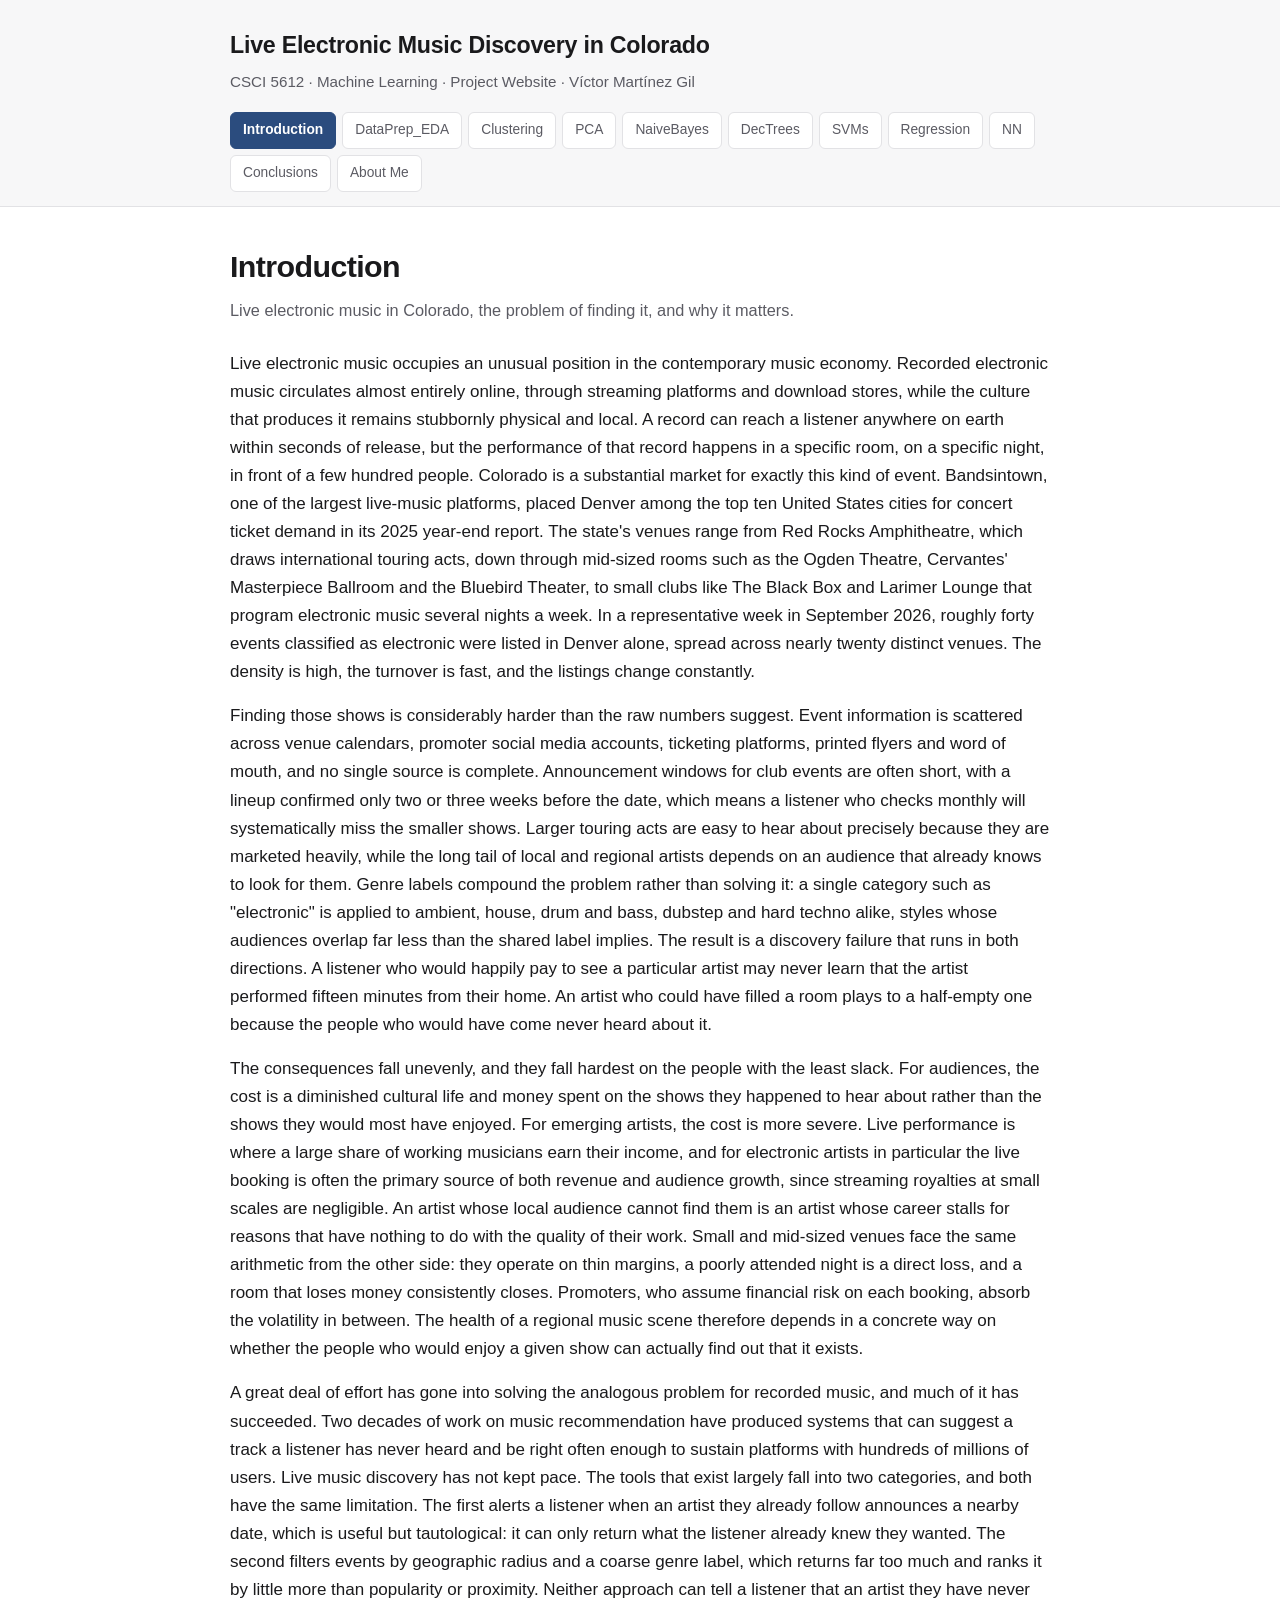
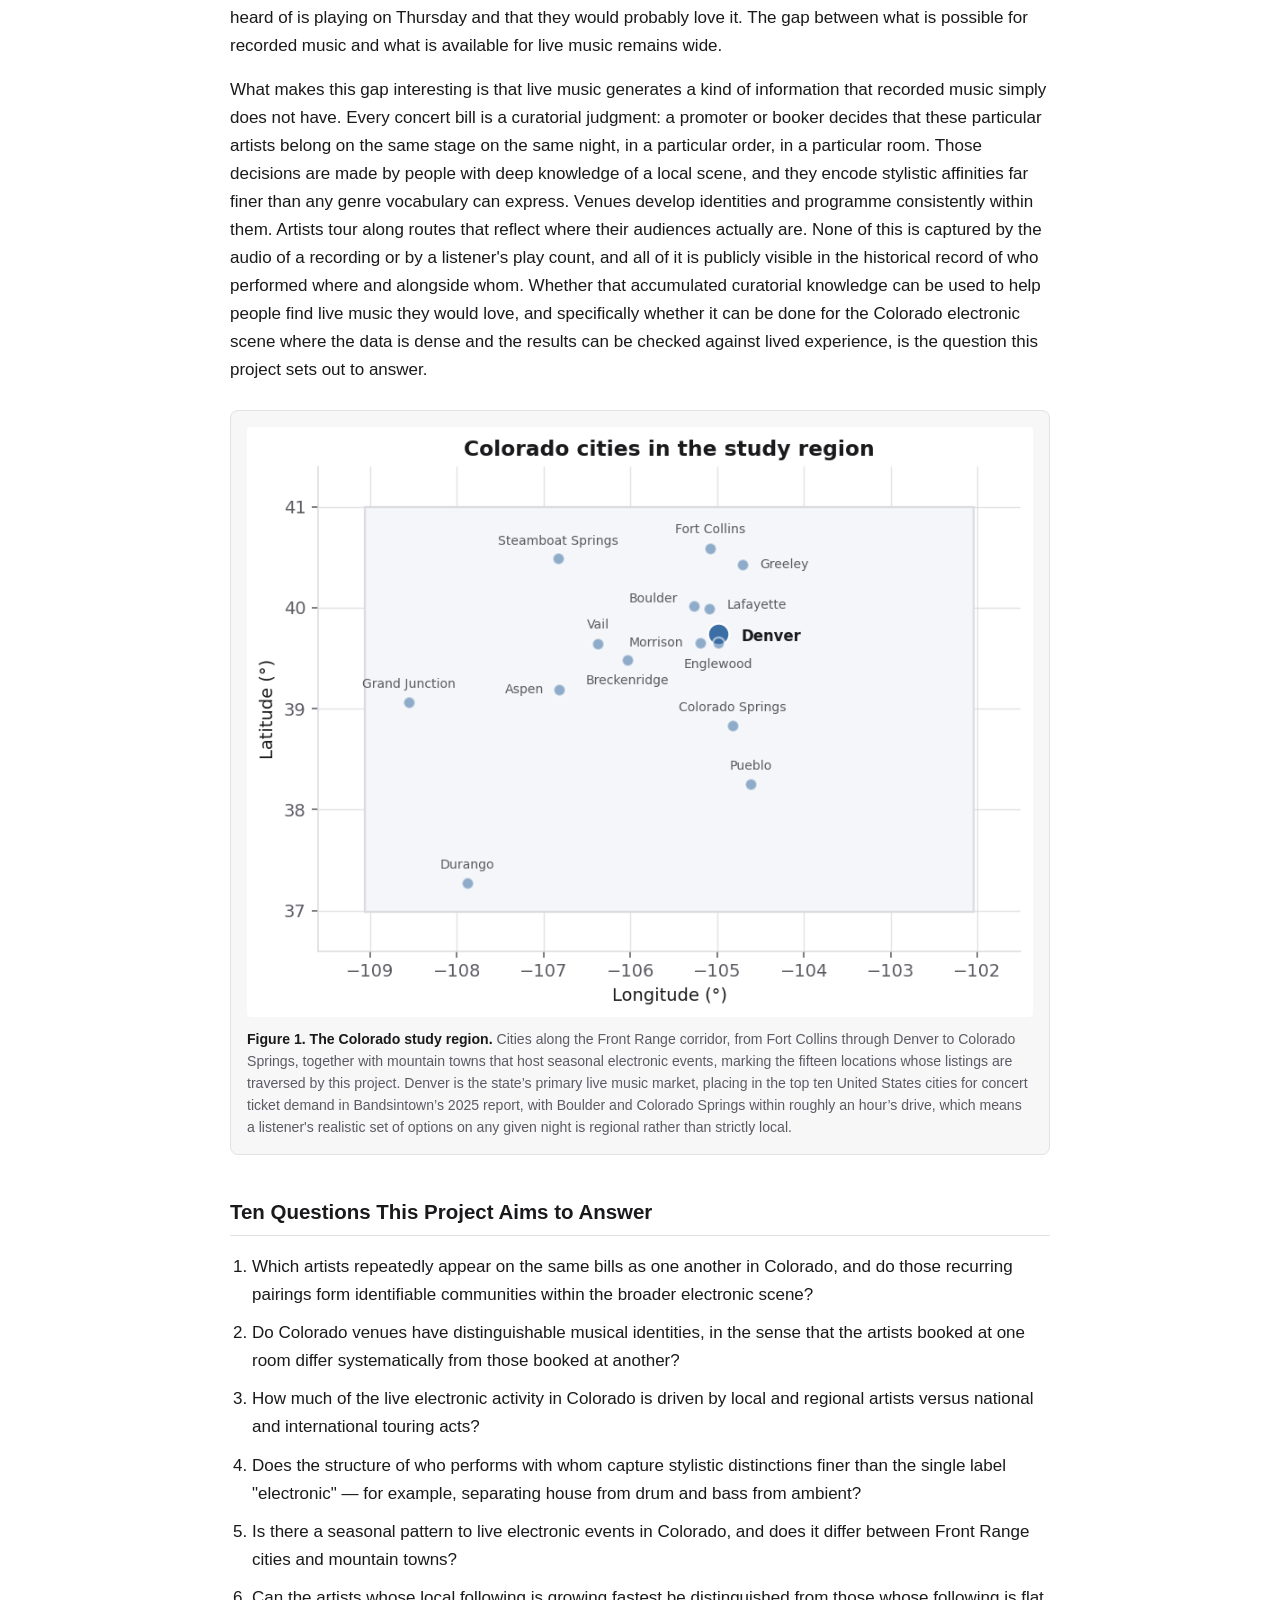
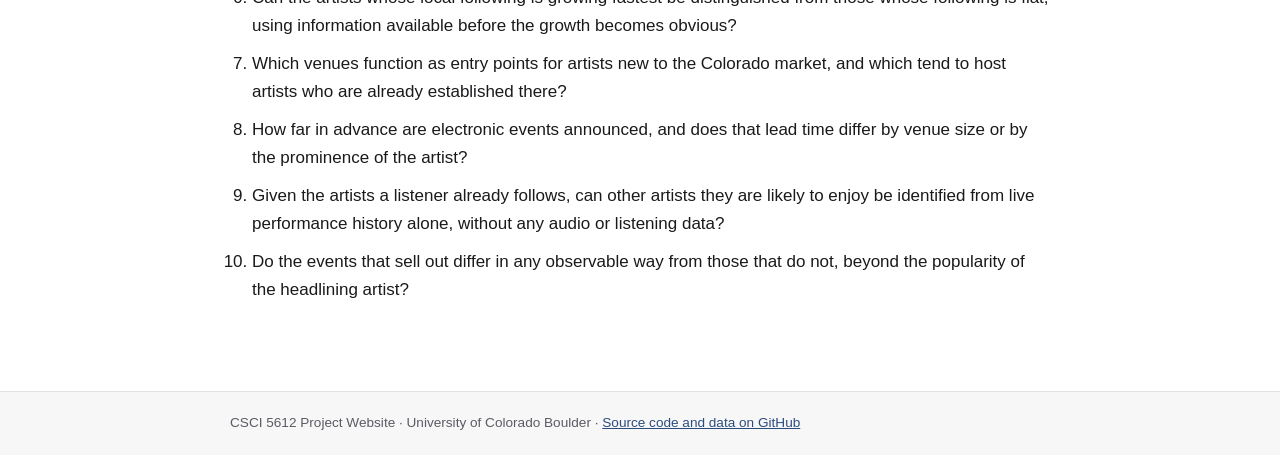
==== index.html @ 3f0f9665 "Module 1: two-source dataset, EDA, and project website" ====
<!DOCTYPE html>
<html lang="en">
<head>
<meta charset="utf-8">
<meta name="viewport" content="width=device-width, initial-scale=1">
<title>Introduction &middot; Live Electronic Music Discovery in Colorado</title>
<link rel="stylesheet" href="assets/style.css">
</head>
<body>

<header class="site">
  <div class="header-inner">
    <h1 class="site-title">Live Electronic Music Discovery in Colorado</h1>
    <p class="site-sub">CSCI 5612 &middot; Machine Learning &middot; Project Website &middot; V&iacute;ctor Mart&iacute;nez Gil</p>
  </div>
  <nav class="tabs">
    <a href="index.html" class="active">Introduction</a>
    <a href="dataprep_eda.html">DataPrep_EDA</a>
    <a href="clustering.html">Clustering</a>
    <a href="pca.html">PCA</a>
    <a href="naivebayes.html">NaiveBayes</a>
    <a href="dectrees.html">DecTrees</a>
    <a href="svms.html">SVMs</a>
    <a href="regression.html">Regression</a>
    <a href="nn.html">NN</a>
    <a href="conclusions.html">Conclusions</a>
    <a href="about.html">About Me</a>
  </nav>
</header>

<main>
<h1>Introduction</h1>
<p class="lede">Live electronic music in Colorado, the problem of finding it, and why it matters.</p>

<p>
Live electronic music occupies an unusual position in the contemporary music economy.
Recorded electronic music circulates almost entirely online, through streaming platforms
and download stores, while the culture that produces it remains stubbornly physical and
local. A record can reach a listener anywhere on earth within seconds of release, but the
performance of that record happens in a specific room, on a specific night, in front of a
few hundred people. Colorado is a substantial market for exactly this kind of event.
Bandsintown, one of the largest live-music platforms, placed Denver among the top ten
United States cities for concert ticket demand in its 2025 year-end report. The state's
venues range from Red Rocks Amphitheatre, which draws international touring acts, down
through mid-sized rooms such as the Ogden Theatre, Cervantes' Masterpiece Ballroom and
the Bluebird Theater, to small clubs like The Black Box and Larimer Lounge that program
electronic music several nights a week. In a representative week in September 2026,
roughly forty events classified as electronic were listed in Denver alone, spread across
nearly twenty distinct venues. The density is high, the turnover is fast, and the
listings change constantly.
</p>

<p>
Finding those shows is considerably harder than the raw numbers suggest. Event
information is scattered across venue calendars, promoter social media accounts,
ticketing platforms, printed flyers and word of mouth, and no single source is complete.
Announcement windows for club events are often short, with a lineup confirmed only two or
three weeks before the date, which means a listener who checks monthly will systematically
miss the smaller shows. Larger touring acts are easy to hear about precisely because they
are marketed heavily, while the long tail of local and regional artists depends on an
audience that already knows to look for them. Genre labels compound the problem rather
than solving it: a single category such as "electronic" is applied to ambient, house,
drum and bass, dubstep and hard techno alike, styles whose audiences overlap far less
than the shared label implies. The result is a discovery failure that runs in both
directions. A listener who would happily pay to see a particular artist may never learn
that the artist performed fifteen minutes from their home. An artist who could have
filled a room plays to a half-empty one because the people who would have come never
heard about it.
</p>

<p>
The consequences fall unevenly, and they fall hardest on the people with the least slack.
For audiences, the cost is a diminished cultural life and money spent on the shows they
happened to hear about rather than the shows they would most have enjoyed. For emerging
artists, the cost is more severe. Live performance is where a large share of working
musicians earn their income, and for electronic artists in particular the live booking is
often the primary source of both revenue and audience growth, since streaming royalties at
small scales are negligible. An artist whose local audience cannot find them is an artist
whose career stalls for reasons that have nothing to do with the quality of their work.
Small and mid-sized venues face the same arithmetic from the other side: they operate on
thin margins, a poorly attended night is a direct loss, and a room that loses money
consistently closes. Promoters, who assume financial risk on each booking, absorb the
volatility in between. The health of a regional music scene therefore depends in a
concrete way on whether the people who would enjoy a given show can actually find out
that it exists.
</p>

<p>
A great deal of effort has gone into solving the analogous problem for recorded music, and
much of it has succeeded. Two decades of work on music recommendation have produced
systems that can suggest a track a listener has never heard and be right often enough to
sustain platforms with hundreds of millions of users. Live music discovery has not kept
pace. The tools that exist largely fall into two categories, and both have the same
limitation. The first alerts a listener when an artist they already follow announces a
nearby date, which is useful but tautological: it can only return what the listener
already knew they wanted. The second filters events by geographic radius and a coarse
genre label, which returns far too much and ranks it by little more than popularity or
proximity. Neither approach can tell a listener that an artist they have never heard of is
playing on Thursday and that they would probably love it. The gap between what is possible
for recorded music and what is available for live music remains wide.
</p>

<p>
What makes this gap interesting is that live music generates a kind of information that
recorded music simply does not have. Every concert bill is a curatorial judgment: a
promoter or booker decides that these particular artists belong on the same stage on the
same night, in a particular order, in a particular room. Those decisions are made by
people with deep knowledge of a local scene, and they encode stylistic affinities far
finer than any genre vocabulary can express. Venues develop identities and programme
consistently within them. Artists tour along routes that reflect where their audiences
actually are. None of this is captured by the audio of a recording or by a listener's play
count, and all of it is publicly visible in the historical record of who performed where
and alongside whom. Whether that accumulated curatorial knowledge can be used to help
people find live music they would love, and specifically whether it can be done for the
Colorado electronic scene where the data is dense and the results can be checked against
lived experience, is the question this project sets out to answer.
</p>

<figure>
  <img src="assets/figures/intro_map.png" alt="Map of Colorado showing the cities and venue clusters in the study region">
  <figcaption>
    <strong>Figure 1. The Colorado study region.</strong> Cities along the Front Range
    corridor, from Fort Collins through Denver to Colorado Springs, together with mountain
    towns that host seasonal electronic events, marking the fifteen locations whose
    listings are traversed by this project.
    Denver is the state&rsquo;s primary live music market, placing in the top ten United
    States cities for concert ticket demand in Bandsintown&rsquo;s 2025 report, with
    Boulder and Colorado Springs within roughly an hour&rsquo;s drive, which
    means a listener's realistic set of options on any given night is regional rather than
    strictly local.
  </figcaption>
</figure>

<h2>Ten Questions This Project Aims to Answer</h2>

<ol class="questions">
  <li>Which artists repeatedly appear on the same bills as one another in Colorado, and do those recurring pairings form identifiable communities within the broader electronic scene?</li>
  <li>Do Colorado venues have distinguishable musical identities, in the sense that the artists booked at one room differ systematically from those booked at another?</li>
  <li>How much of the live electronic activity in Colorado is driven by local and regional artists versus national and international touring acts?</li>
  <li>Does the structure of who performs with whom capture stylistic distinctions finer than the single label "electronic" &mdash; for example, separating house from drum and bass from ambient?</li>
  <li>Is there a seasonal pattern to live electronic events in Colorado, and does it differ between Front Range cities and mountain towns?</li>
  <li>Can the artists whose local following is growing fastest be distinguished from those whose following is flat, using information available before the growth becomes obvious?</li>
  <li>Which venues function as entry points for artists new to the Colorado market, and which tend to host artists who are already established there?</li>
  <li>How far in advance are electronic events announced, and does that lead time differ by venue size or by the prominence of the artist?</li>
  <li>Given the artists a listener already follows, can other artists they are likely to enjoy be identified from live performance history alone, without any audio or listening data?</li>
  <li>Do the events that sell out differ in any observable way from those that do not, beyond the popularity of the headlining artist?</li>
</ol>

</main>

<footer class="site">
  <div class="footer-inner">
    CSCI 5612 Project Website &middot; University of Colorado Boulder &middot;
    <a href="https://github.com/victormartinez2709/eventRecommender">Source code and data on GitHub</a>
  </div>
</footer>

</body>
</html>
---- assets/style.css ----
/* CSCI 5612 Project Website — Víctor Martínez Gil
   Plain CSS, no frameworks, no build step. */

:root {
  --bg: #ffffff;
  --surface: #f7f7f8;
  --border: #e2e2e5;
  --ink: #1a1a1c;
  --ink-soft: #5b5b63;
  --accent: #2b4c7e;
  --accent-soft: #eaf0f8;
  --maxw: 860px;
}

* { box-sizing: border-box; }

html { scroll-behavior: smooth; }

body {
  margin: 0;
  background: var(--bg);
  color: var(--ink);
  font-family: -apple-system, BlinkMacSystemFont, "Segoe UI", Helvetica, Arial, sans-serif;
  font-size: 17px;
  line-height: 1.65;
}

/* ---------- header + navigation ---------- */
header.site {
  border-bottom: 1px solid var(--border);
  background: var(--surface);
}

.header-inner {
  max-width: var(--maxw);
  margin: 0 auto;
  padding: 26px 20px 18px;
}

.site-title {
  margin: 0;
  font-size: 1.45rem;
  letter-spacing: -0.01em;
}

.site-sub {
  margin: 5px 0 0;
  color: var(--ink-soft);
  font-size: 0.95rem;
}

nav.tabs {
  max-width: var(--maxw);
  margin: 0 auto;
  padding: 0 20px 14px;
  display: flex;
  flex-wrap: wrap;
  gap: 6px;
}

nav.tabs a {
  display: inline-block;
  padding: 6px 12px;
  border: 1px solid var(--border);
  border-radius: 6px;
  background: #fff;
  color: var(--ink-soft);
  text-decoration: none;
  font-size: 0.86rem;
  white-space: nowrap;
}

nav.tabs a:hover { border-color: var(--accent); color: var(--accent); }

nav.tabs a.active {
  background: var(--accent);
  border-color: var(--accent);
  color: #fff;
  font-weight: 600;
}

/* ---------- content ---------- */
main {
  max-width: var(--maxw);
  margin: 0 auto;
  padding: 34px 20px 70px;
}

h1 { font-size: 1.9rem; margin: 0 0 6px; letter-spacing: -0.02em; }
h2 { font-size: 1.28rem; margin: 40px 0 10px; padding-bottom: 6px; border-bottom: 1px solid var(--border); }
h3 { font-size: 1.05rem; margin: 26px 0 8px; }

p { margin: 0 0 16px; }

a { color: var(--accent); }

.lede { color: var(--ink-soft); font-size: 1.02rem; margin-bottom: 26px; }

ol.questions { padding-left: 22px; }
ol.questions li { margin-bottom: 10px; }

/* ---------- figures ---------- */
figure {
  margin: 26px 0;
  padding: 16px;
  background: var(--surface);
  border: 1px solid var(--border);
  border-radius: 8px;
}

figure img { width: 100%; height: auto; display: block; border-radius: 4px; background: #fff; }

figcaption {
  margin-top: 12px;
  font-size: 0.88rem;
  color: var(--ink-soft);
  line-height: 1.55;
}

figcaption strong { color: var(--ink); }

/* ---------- boxes ---------- */
.note {
  background: var(--accent-soft);
  border-left: 3px solid var(--accent);
  padding: 14px 16px;
  border-radius: 0 6px 6px 0;
  margin: 22px 0;
  font-size: 0.94rem;
}

.pending {
  background: #fff8e6;
  border-left: 3px solid #d79b00;
  padding: 14px 16px;
  border-radius: 0 6px 6px 0;
  margin: 22px 0;
  font-size: 0.94rem;
}

pre {
  background: #1e1e22;
  color: #e6e6e9;
  padding: 14px 16px;
  border-radius: 6px;
  overflow-x: auto;
  font-size: 0.82rem;
  line-height: 1.5;
}

code { font-family: "SF Mono", Menlo, Consolas, monospace; font-size: 0.86em; }
p code, li code, td code { background: var(--surface); border: 1px solid var(--border); padding: 1px 5px; border-radius: 4px; }

/* ---------- tables ---------- */
.table-wrap { overflow-x: auto; margin: 22px 0; }

table { border-collapse: collapse; width: 100%; font-size: 0.9rem; }
th, td { border: 1px solid var(--border); padding: 8px 11px; text-align: left; vertical-align: top; }
th { background: var(--surface); font-weight: 600; }

/* ---------- footer ---------- */
footer.site {
  border-top: 1px solid var(--border);
  background: var(--surface);
  color: var(--ink-soft);
  font-size: 0.85rem;
}
.footer-inner { max-width: var(--maxw); margin: 0 auto; padding: 20px; }

@media (max-width: 600px) {
  body { font-size: 16px; }
  h1 { font-size: 1.55rem; }
  nav.tabs a { font-size: 0.8rem; padding: 5px 9px; }
}
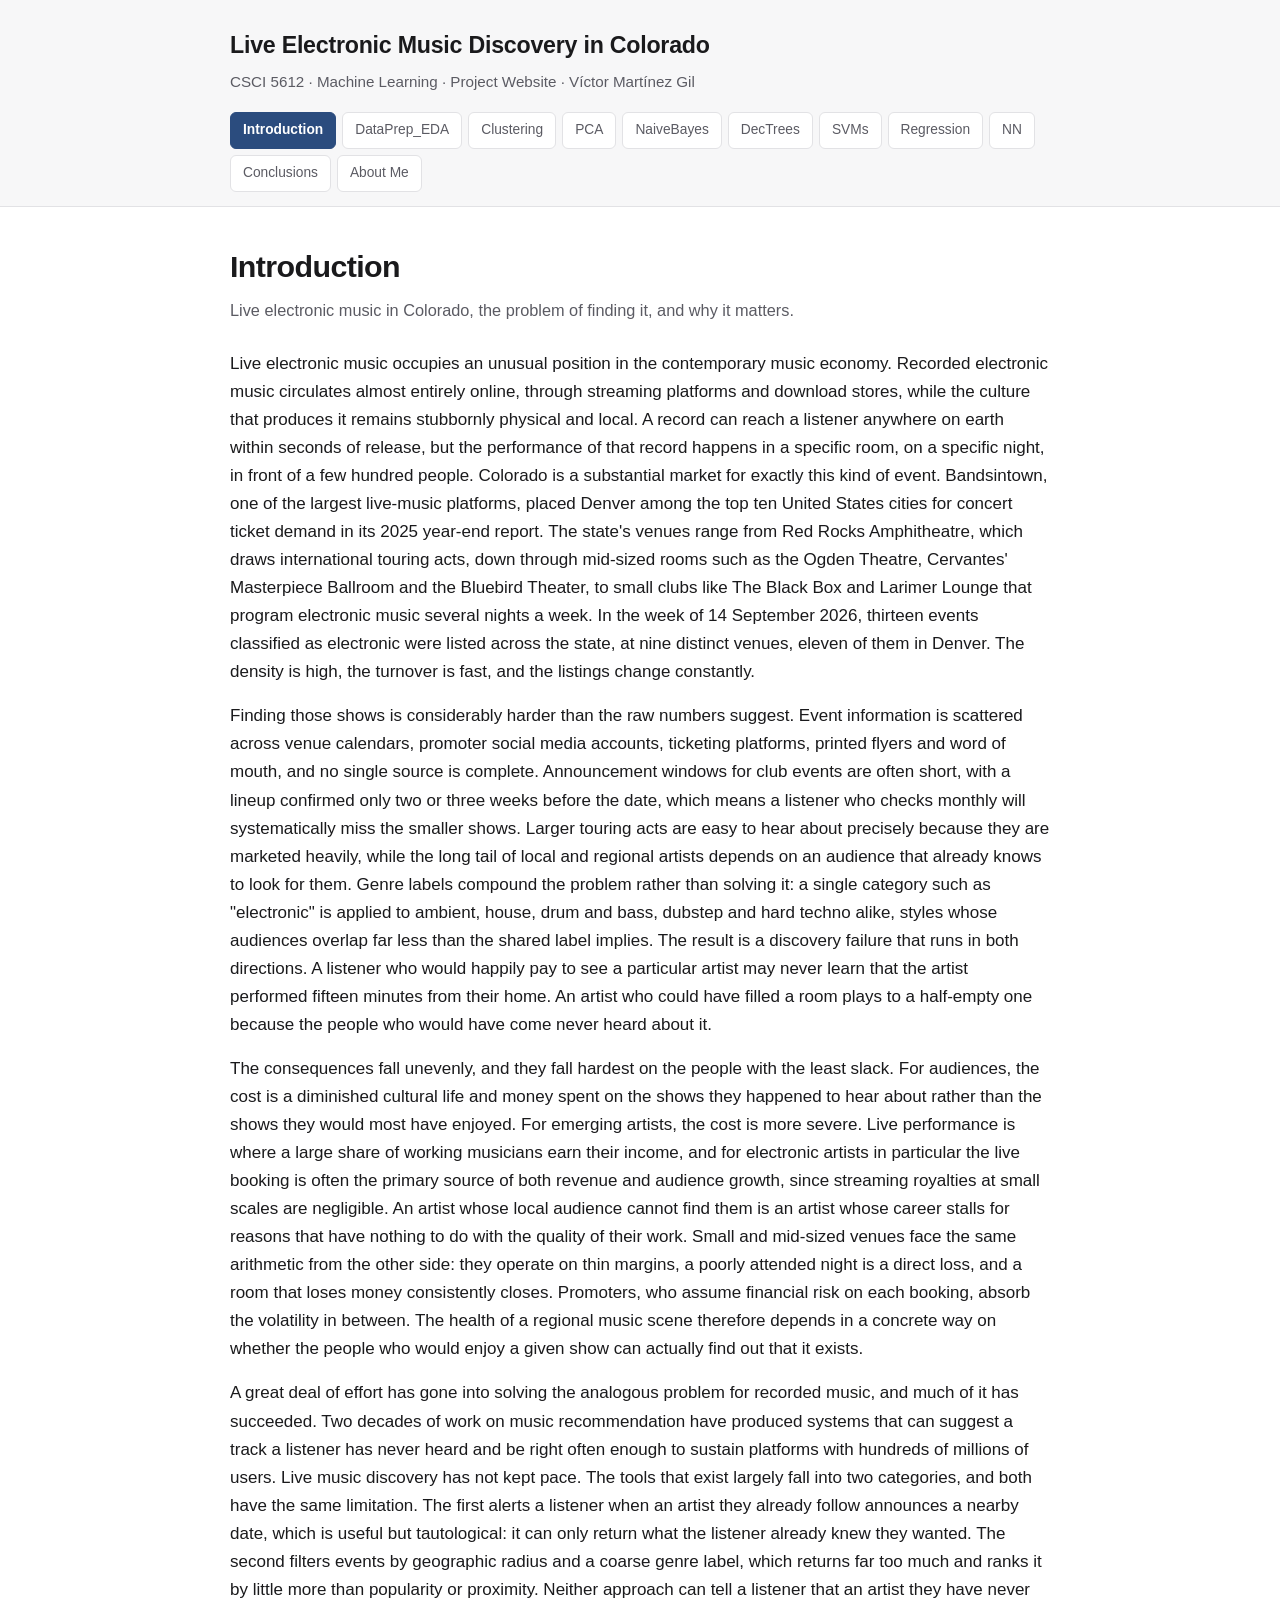
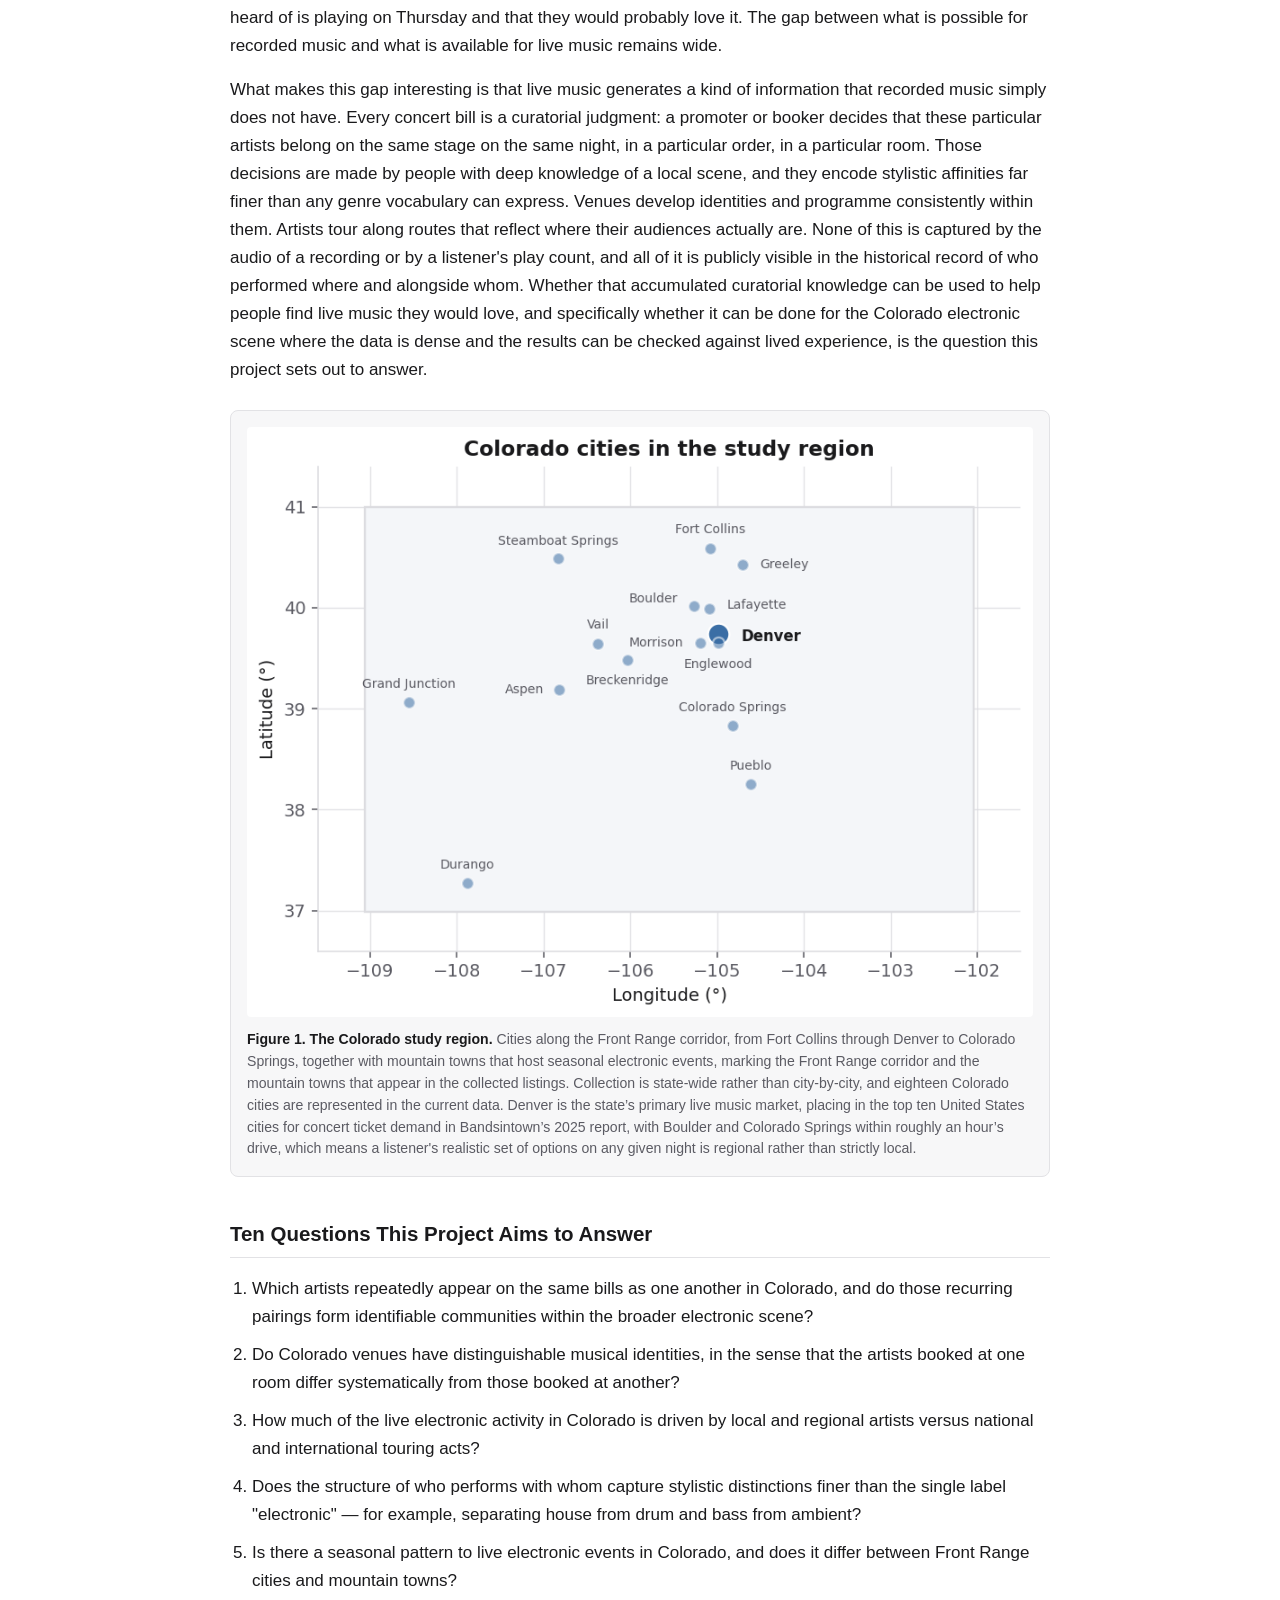
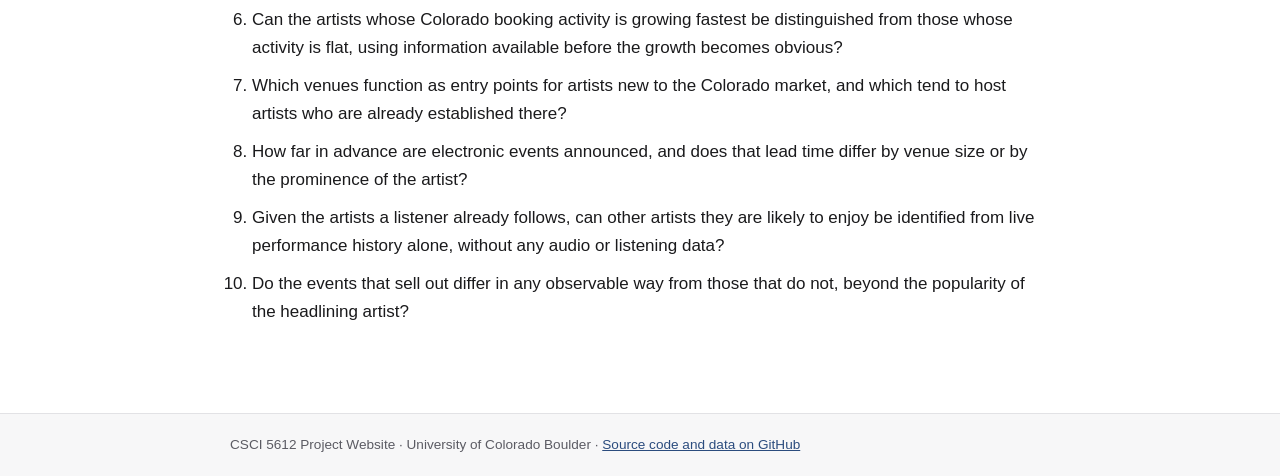
==== commit 88a97c34: "Module 1: Ticketmaster pipeline, cleaning, audit, and EDA write-up Replace the Bandsintown collectio" ====
--- a/index.html
+++ b/index.html
@@ -44,9 +44,7 @@
 venues range from Red Rocks Amphitheatre, which draws international touring acts, down
 through mid-sized rooms such as the Ogden Theatre, Cervantes' Masterpiece Ballroom and
 the Bluebird Theater, to small clubs like The Black Box and Larimer Lounge that program
-electronic music several nights a week. In a representative week in September 2026,
-roughly forty events classified as electronic were listed in Denver alone, spread across
-nearly twenty distinct venues. The density is high, the turnover is fast, and the
+electronic music several nights a week. In the week of 14 September 2026, thirteen events classified as electronic were listed across the state, at nine distinct venues, eleven of them in Denver. The density is high, the turnover is fast, and the
 listings change constantly.
 </p>
 
@@ -121,8 +119,9 @@
   <figcaption>
     <strong>Figure 1. The Colorado study region.</strong> Cities along the Front Range
     corridor, from Fort Collins through Denver to Colorado Springs, together with mountain
-    towns that host seasonal electronic events, marking the fifteen locations whose
-    listings are traversed by this project.
+    towns that host seasonal electronic events, marking the Front Range corridor and the mountain
+    towns that appear in the collected listings. Collection is state-wide rather than
+    city-by-city, and eighteen Colorado cities are represented in the current data.
     Denver is the state&rsquo;s primary live music market, placing in the top ten United
     States cities for concert ticket demand in Bandsintown&rsquo;s 2025 report, with
     Boulder and Colorado Springs within roughly an hour&rsquo;s drive, which
@@ -139,7 +138,7 @@
   <li>How much of the live electronic activity in Colorado is driven by local and regional artists versus national and international touring acts?</li>
   <li>Does the structure of who performs with whom capture stylistic distinctions finer than the single label "electronic" &mdash; for example, separating house from drum and bass from ambient?</li>
   <li>Is there a seasonal pattern to live electronic events in Colorado, and does it differ between Front Range cities and mountain towns?</li>
-  <li>Can the artists whose local following is growing fastest be distinguished from those whose following is flat, using information available before the growth becomes obvious?</li>
+  <li>Can the artists whose Colorado booking activity is growing fastest be distinguished from those whose activity is flat, using information available before the growth becomes obvious?</li>
   <li>Which venues function as entry points for artists new to the Colorado market, and which tend to host artists who are already established there?</li>
   <li>How far in advance are electronic events announced, and does that lead time differ by venue size or by the prominence of the artist?</li>
   <li>Given the artists a listener already follows, can other artists they are likely to enjoy be identified from live performance history alone, without any audio or listening data?</li>
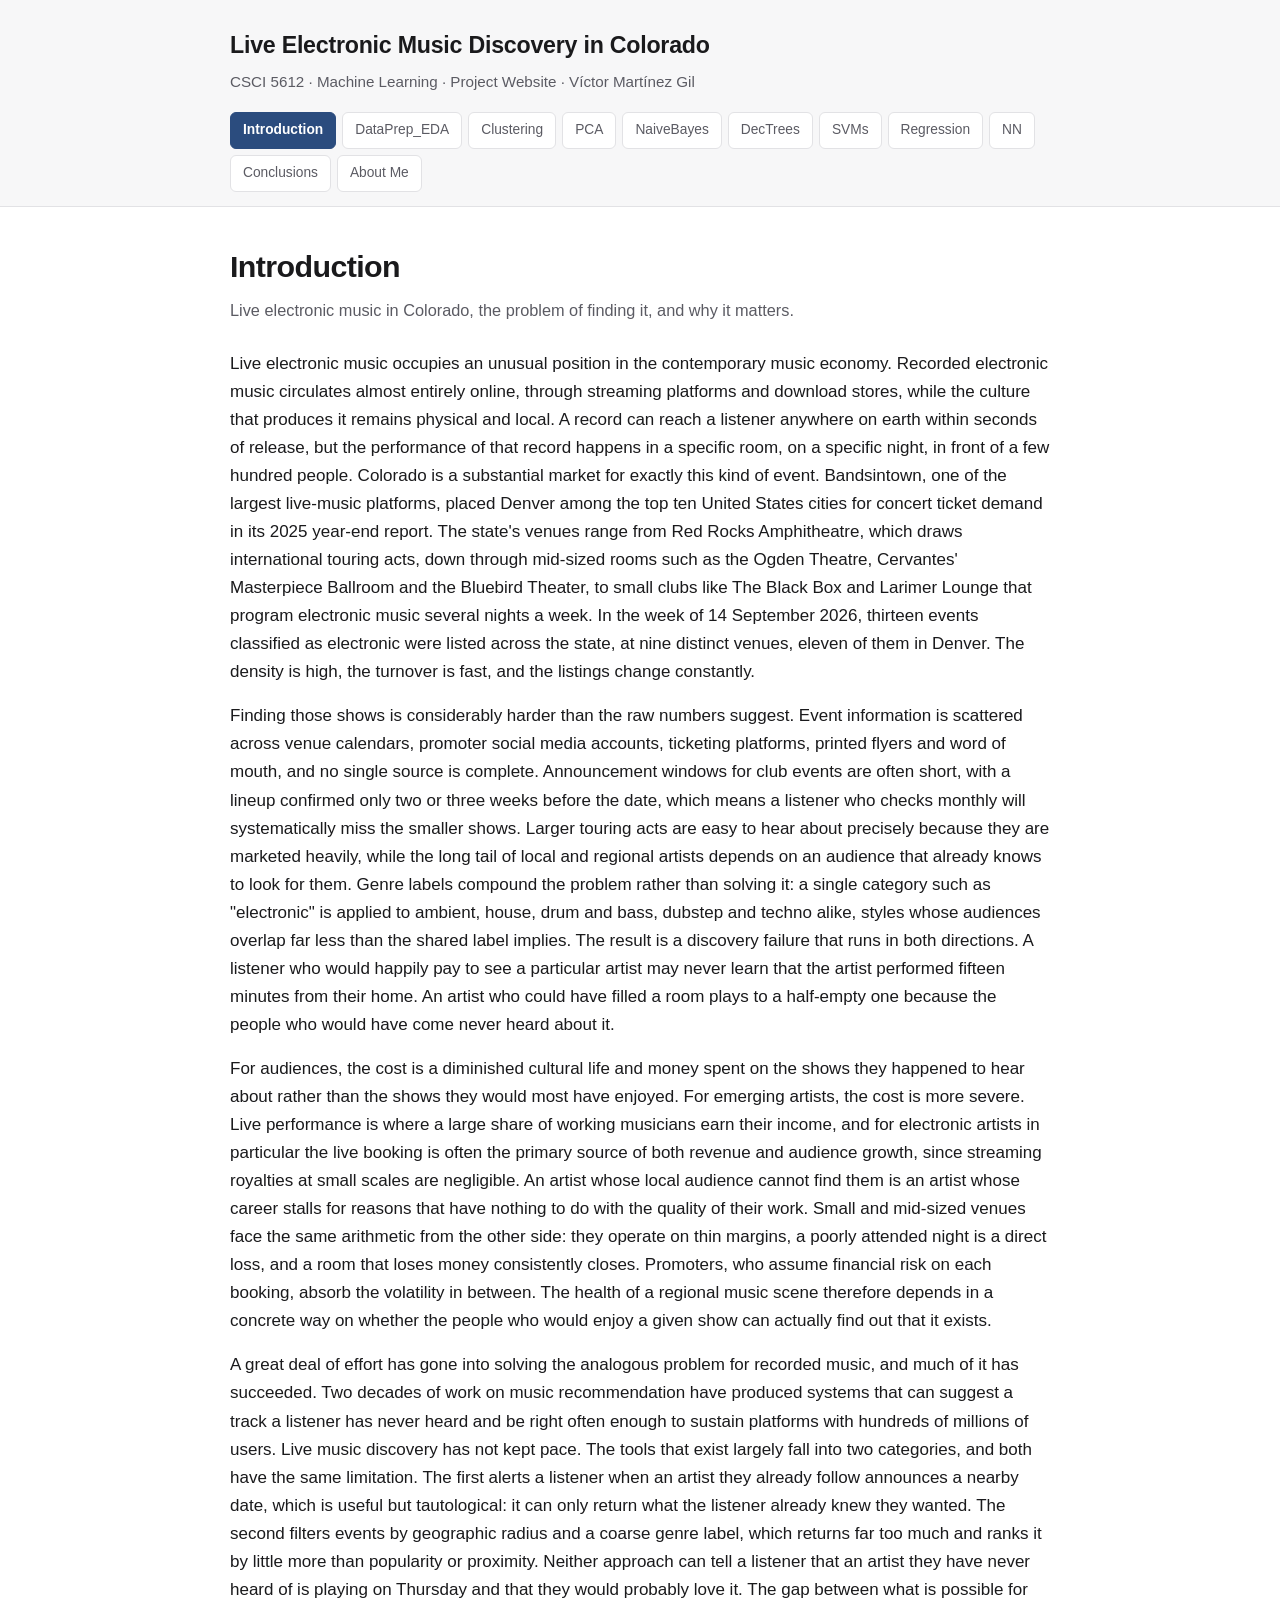
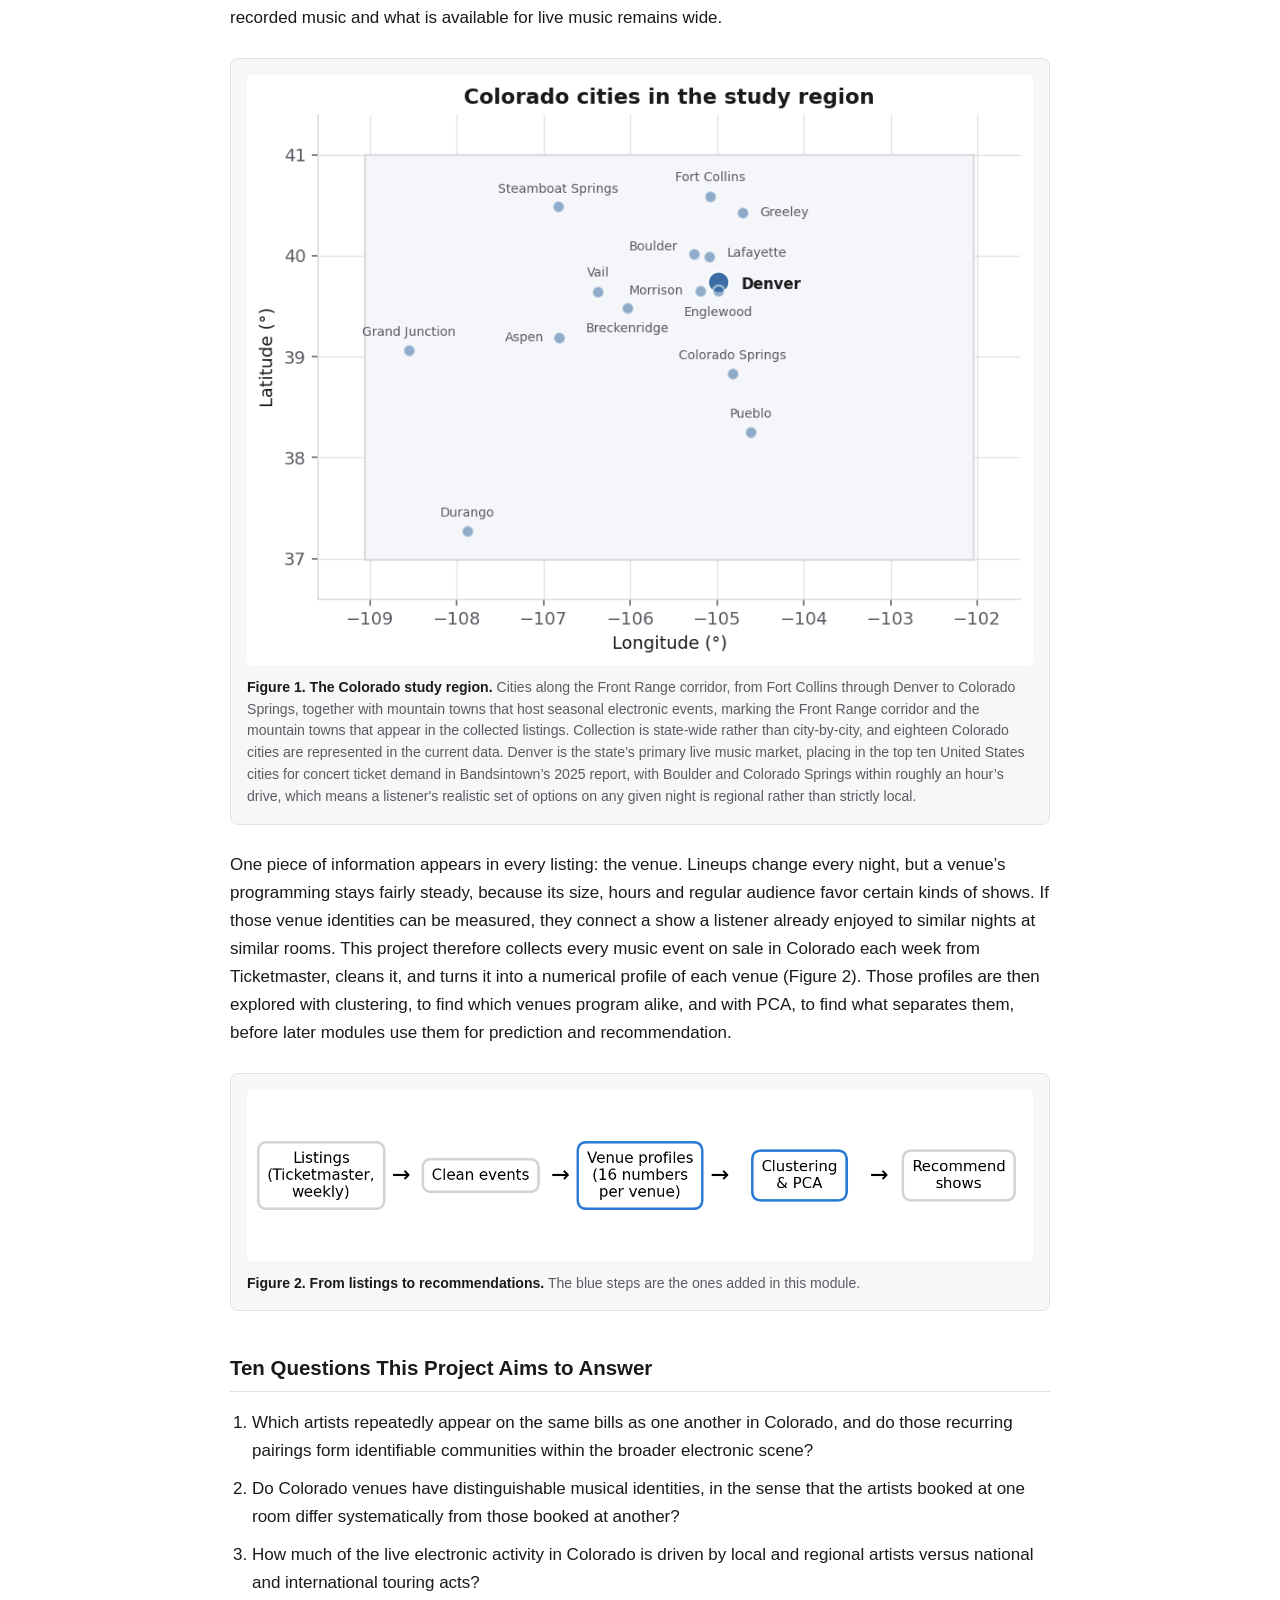
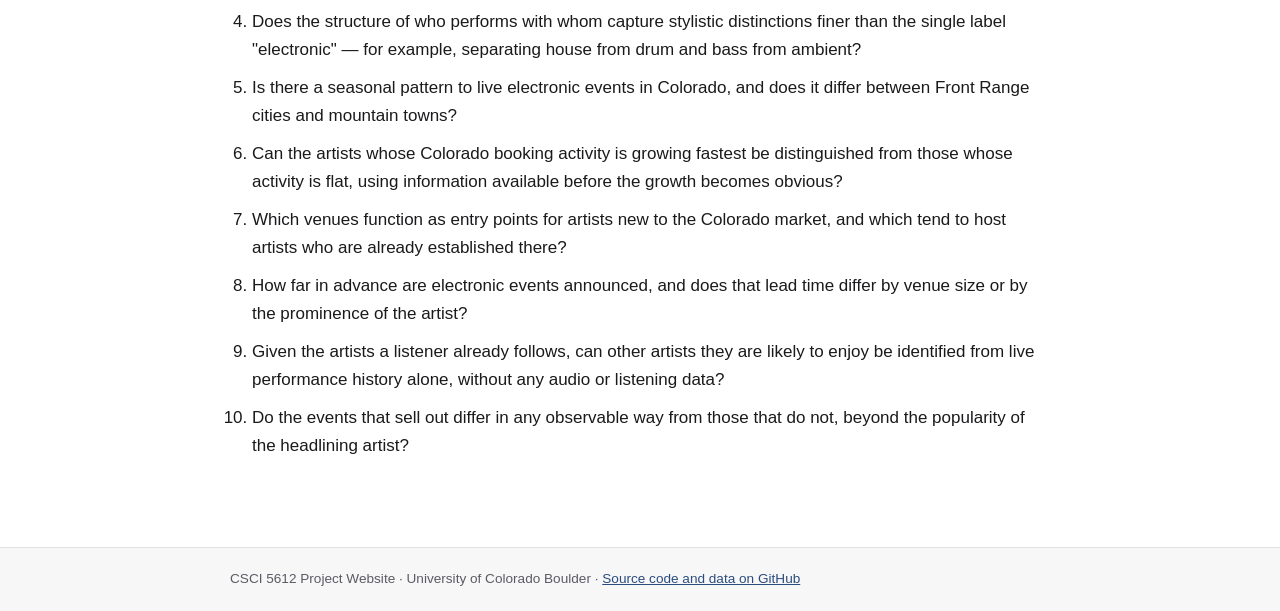
==== commit 173cca66: "Module 2 Big Push 1909." ====
--- a/index.html
+++ b/index.html
@@ -35,7 +35,7 @@
 <p>
 Live electronic music occupies an unusual position in the contemporary music economy.
 Recorded electronic music circulates almost entirely online, through streaming platforms
-and download stores, while the culture that produces it remains stubbornly physical and
+and download stores, while the culture that produces it remains physical and
 local. A record can reach a listener anywhere on earth within seconds of release, but the
 performance of that record happens in a specific room, on a specific night, in front of a
 few hundred people. Colorado is a substantial market for exactly this kind of event.
@@ -58,7 +58,7 @@
 are marketed heavily, while the long tail of local and regional artists depends on an
 audience that already knows to look for them. Genre labels compound the problem rather
 than solving it: a single category such as "electronic" is applied to ambient, house,
-drum and bass, dubstep and hard techno alike, styles whose audiences overlap far less
+drum and bass, dubstep and techno alike, styles whose audiences overlap far less
 than the shared label implies. The result is a discovery failure that runs in both
 directions. A listener who would happily pay to see a particular artist may never learn
 that the artist performed fifteen minutes from their home. An artist who could have
@@ -67,7 +67,6 @@
 </p>
 
 <p>
-The consequences fall unevenly, and they fall hardest on the people with the least slack.
 For audiences, the cost is a diminished cultural life and money spent on the shows they
 happened to hear about rather than the shows they would most have enjoyed. For emerging
 artists, the cost is more severe. Live performance is where a large share of working
@@ -98,22 +97,6 @@
 for recorded music and what is available for live music remains wide.
 </p>
 
-<p>
-What makes this gap interesting is that live music generates a kind of information that
-recorded music simply does not have. Every concert bill is a curatorial judgment: a
-promoter or booker decides that these particular artists belong on the same stage on the
-same night, in a particular order, in a particular room. Those decisions are made by
-people with deep knowledge of a local scene, and they encode stylistic affinities far
-finer than any genre vocabulary can express. Venues develop identities and programme
-consistently within them. Artists tour along routes that reflect where their audiences
-actually are. None of this is captured by the audio of a recording or by a listener's play
-count, and all of it is publicly visible in the historical record of who performed where
-and alongside whom. Whether that accumulated curatorial knowledge can be used to help
-people find live music they would love, and specifically whether it can be done for the
-Colorado electronic scene where the data is dense and the results can be checked against
-lived experience, is the question this project sets out to answer.
-</p>
-
 <figure>
   <img src="assets/figures/intro_map.png" alt="Map of Colorado showing the cities and venue clusters in the study region">
   <figcaption>
@@ -127,6 +110,26 @@
     Boulder and Colorado Springs within roughly an hour&rsquo;s drive, which
     means a listener's realistic set of options on any given night is regional rather than
     strictly local.
+  </figcaption>
+</figure>
+
+<p>
+One piece of information appears in every listing: the venue. Lineups change every
+night, but a venue&rsquo;s programming stays fairly steady, because its size, hours
+and regular audience favor certain kinds of shows. If those venue identities can be
+measured, they connect a show a listener already enjoyed to similar nights at
+similar rooms. This project therefore collects every music event on sale in
+Colorado each week from Ticketmaster, cleans it, and turns it into a numerical
+profile of each venue (Figure 2). Those profiles are then explored with clustering,
+to find which venues program alike, and with PCA, to find what separates them,
+before later modules use them for prediction and recommendation.
+</p>
+
+<figure>
+  <img src="assets/figures/intro_pipeline.png" alt="Diagram: Listings, Clean events, Venue profiles, Clustering and PCA, Recommend shows">
+  <figcaption>
+    <strong>Figure 2. From listings to recommendations.</strong> The blue steps are
+    the ones added in this module.
   </figcaption>
 </figure>
 
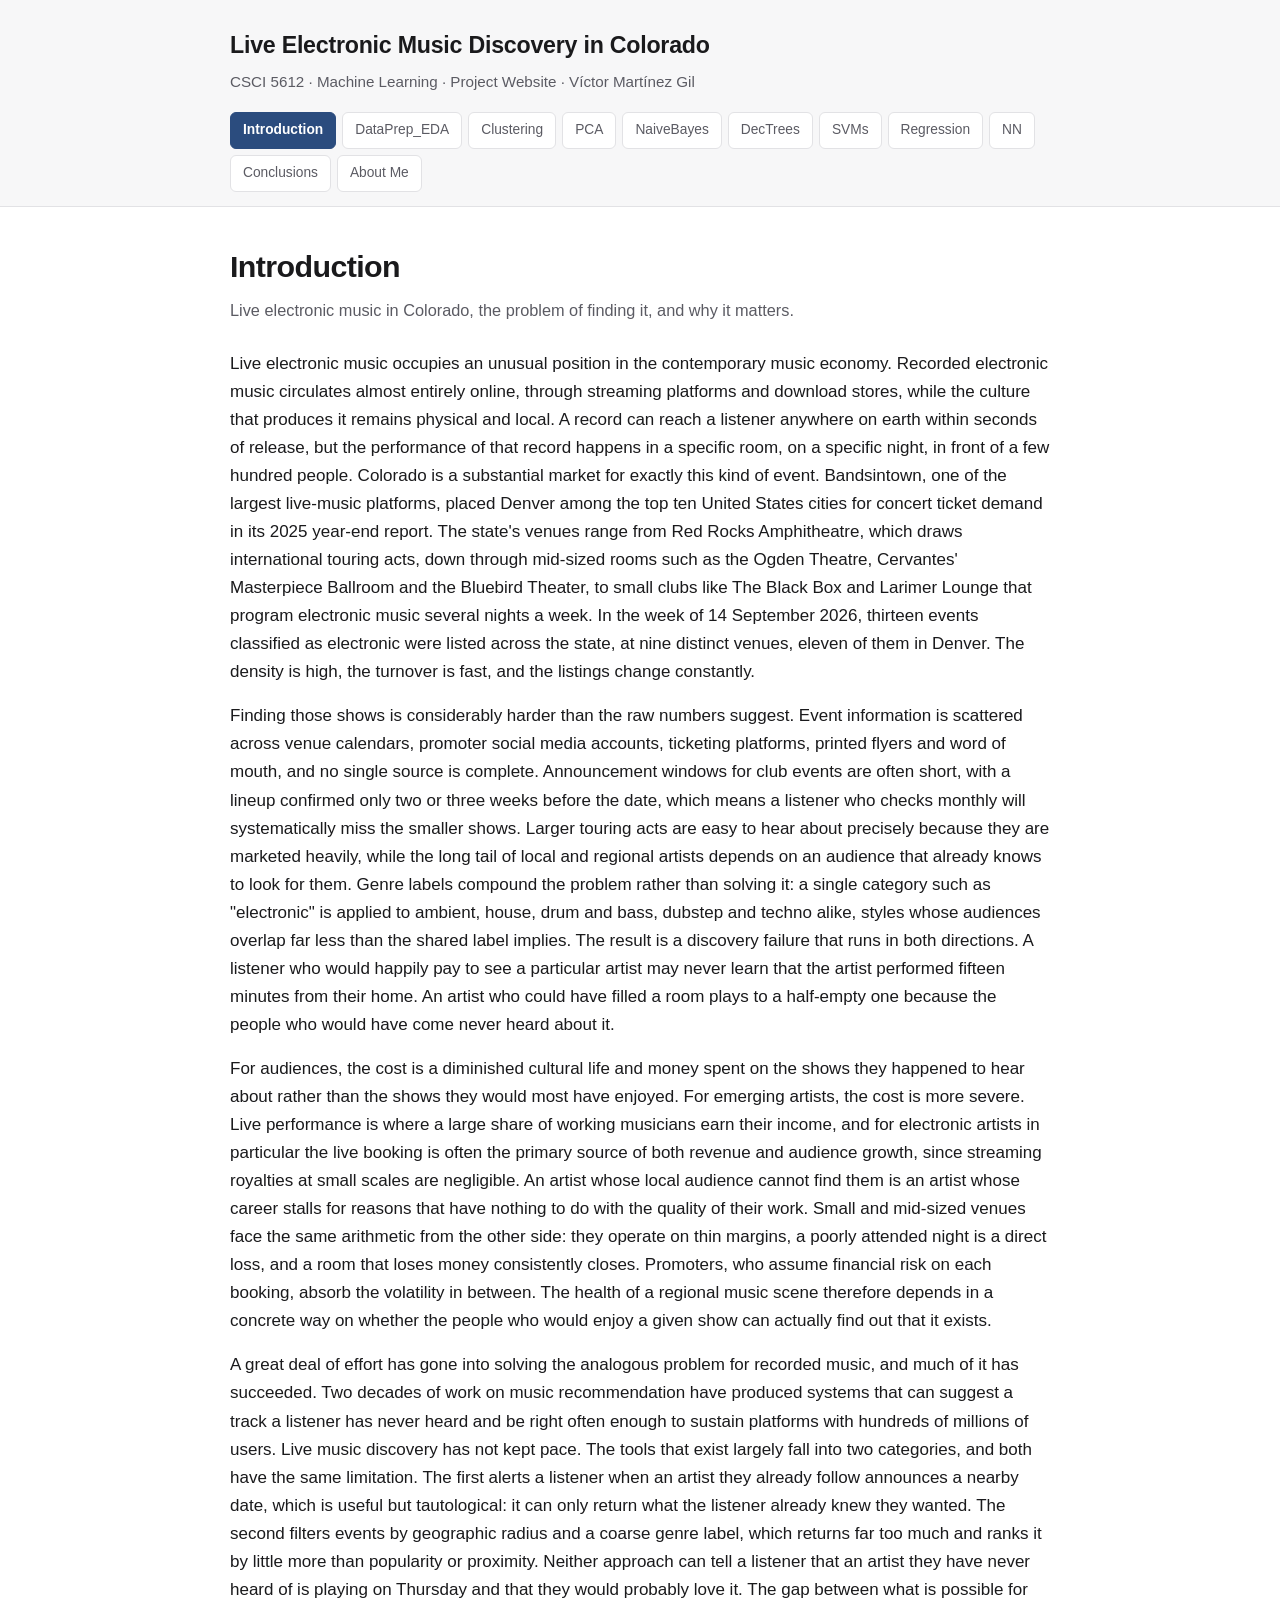
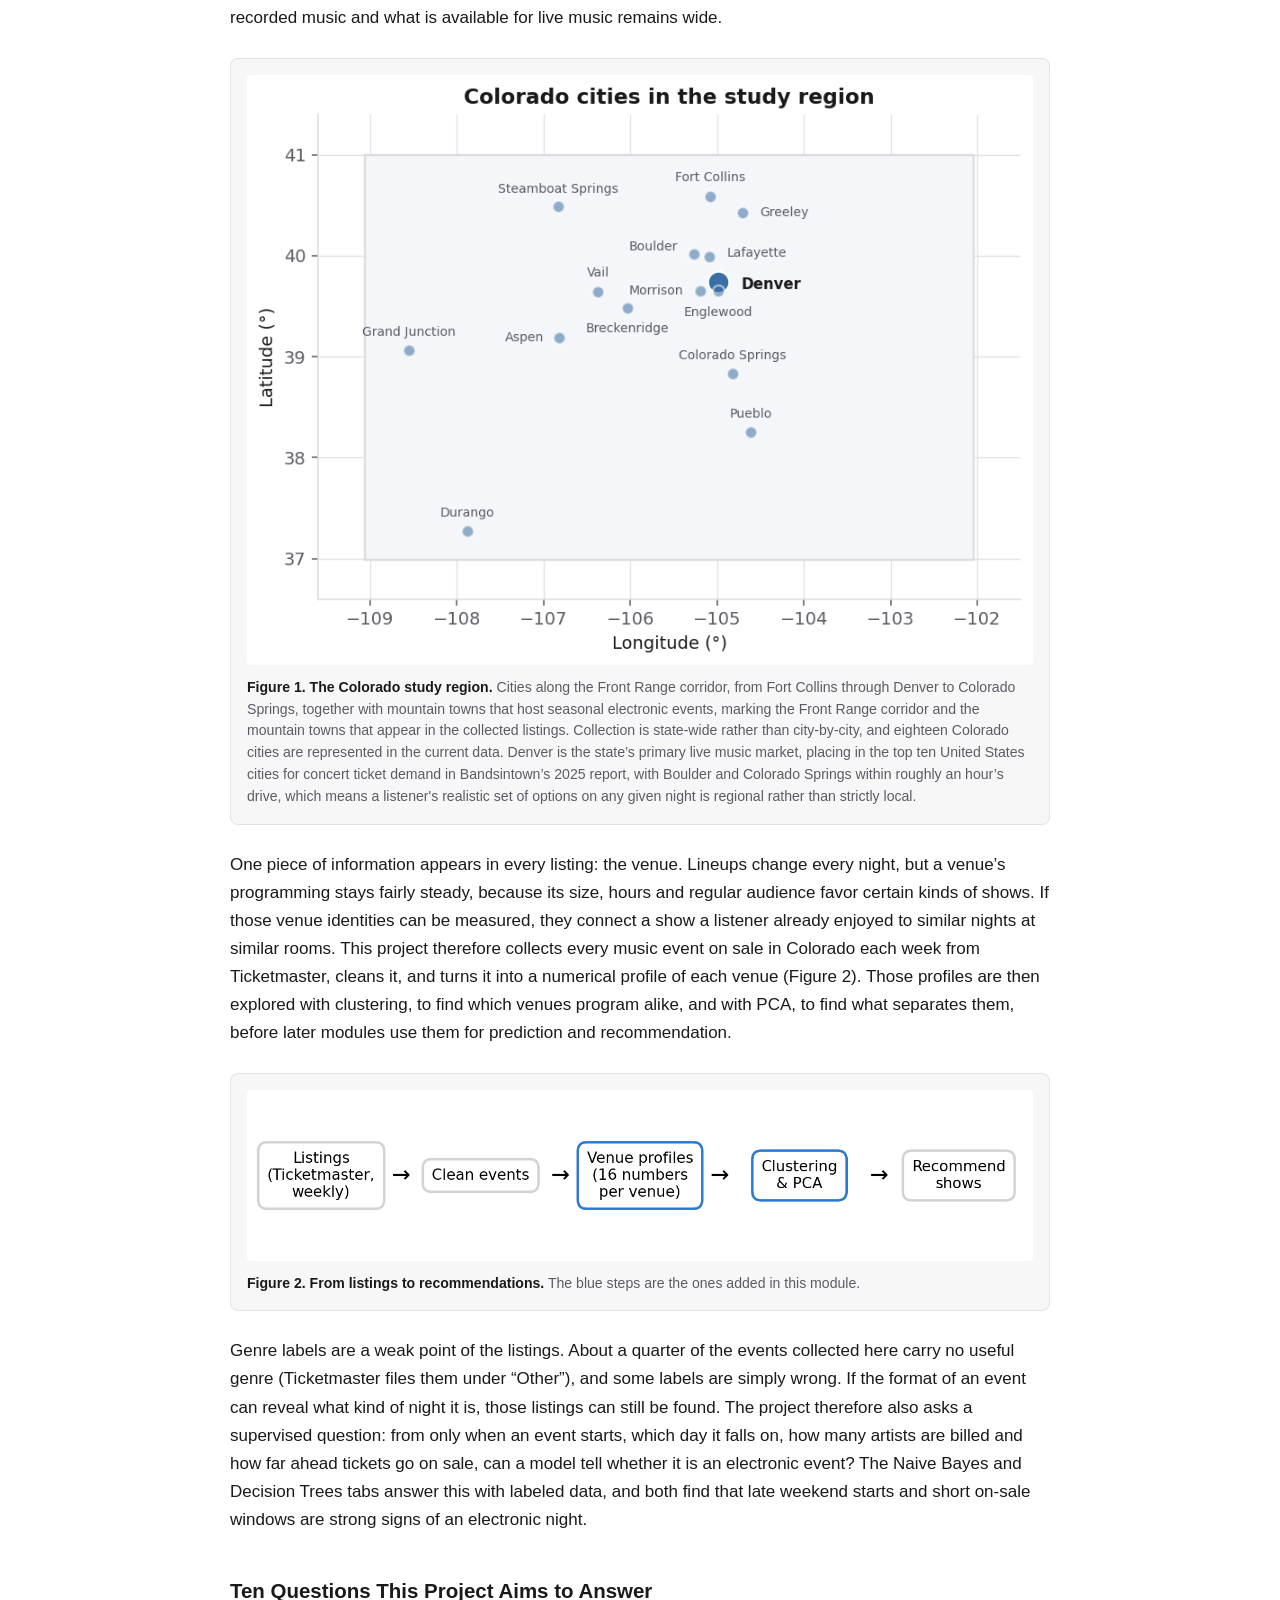
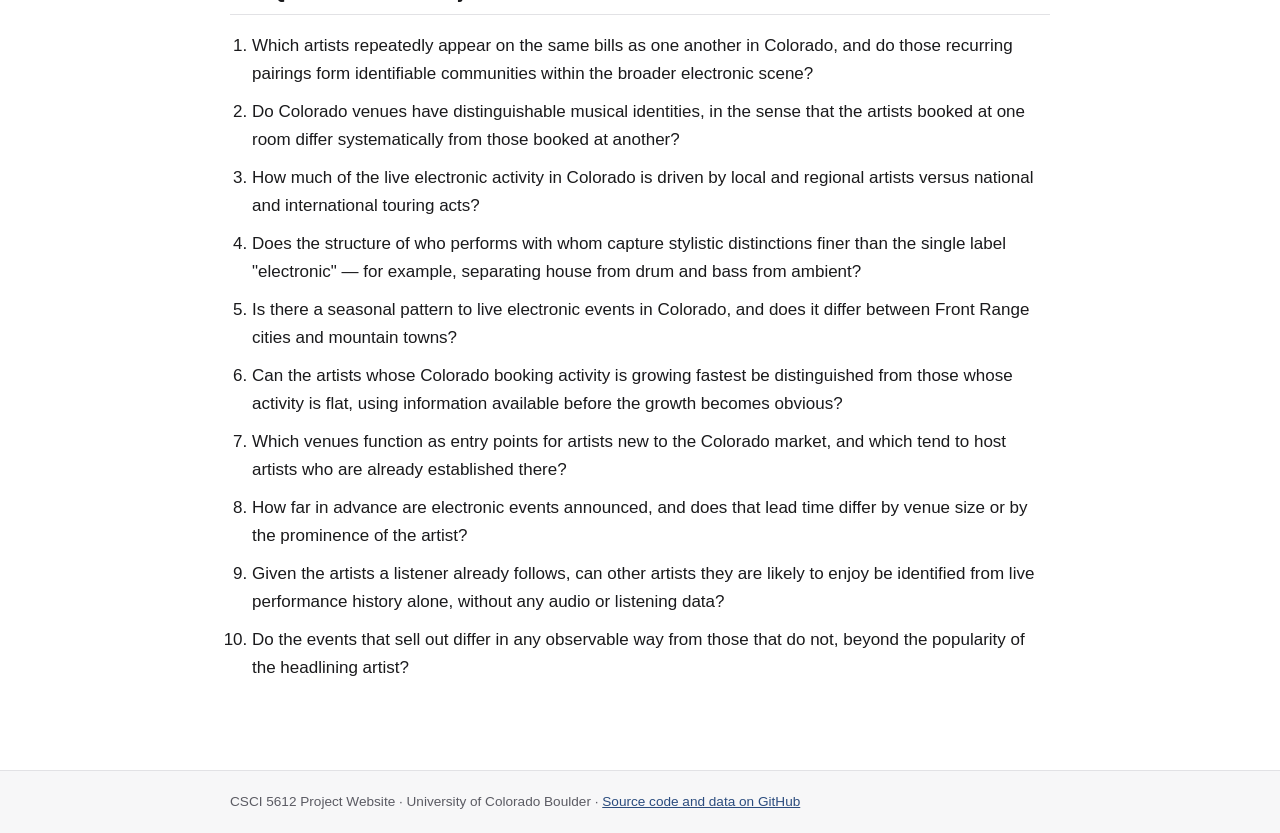
==== commit a5f2bed4: "Module 3 Push" ====
--- a/index.html
+++ b/index.html
@@ -133,6 +133,18 @@
   </figcaption>
 </figure>
 
+<p>
+Genre labels are a weak point of the listings. About a quarter of the events
+collected here carry no useful genre (Ticketmaster files them under
+&ldquo;Other&rdquo;), and some labels are simply wrong. If the format of an event can
+reveal what kind of night it is, those listings can still be found. The project
+therefore also asks a supervised question: from only when an event starts, which day
+it falls on, how many artists are billed and how far ahead tickets go on sale, can a
+model tell whether it is an electronic event? The Naive Bayes and Decision Trees tabs
+answer this with labeled data, and both find that late weekend starts and short
+on-sale windows are strong signs of an electronic night.
+</p>
+
 <h2>Ten Questions This Project Aims to Answer</h2>
 
 <ol class="questions">
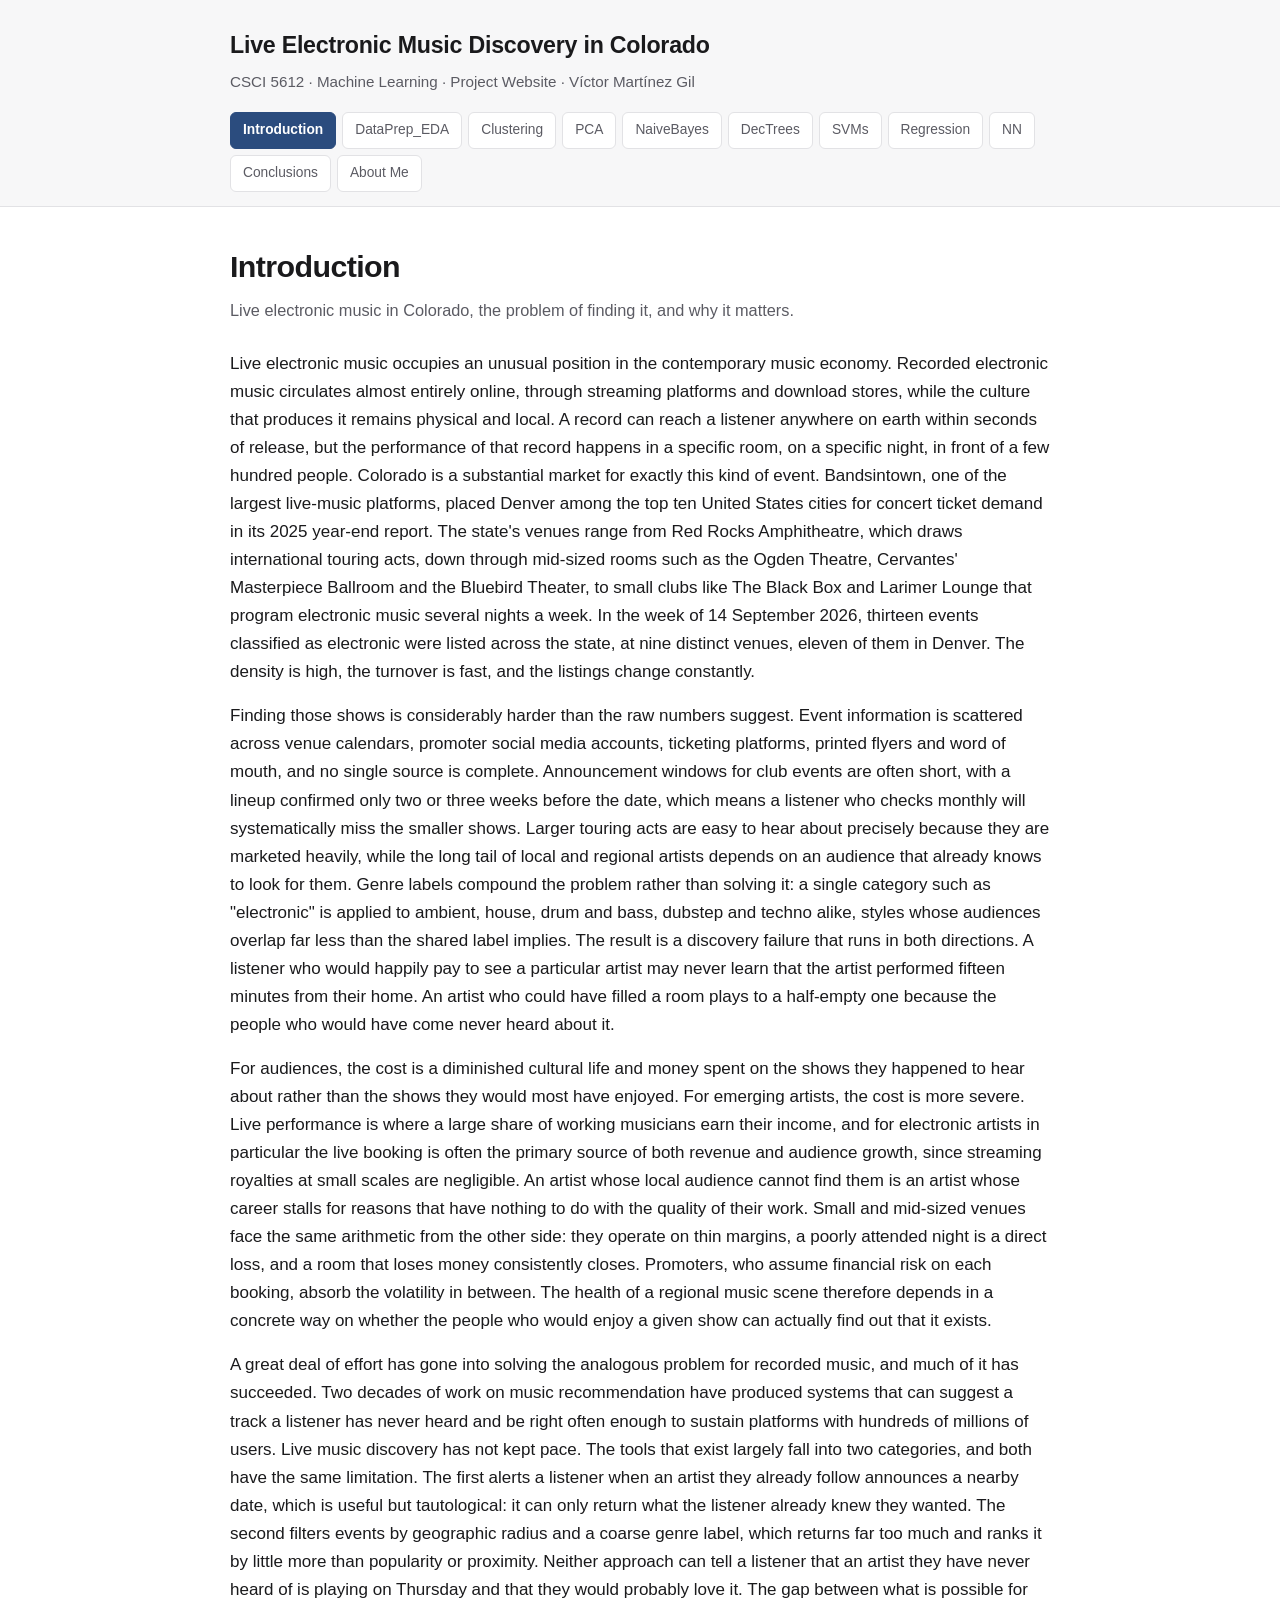
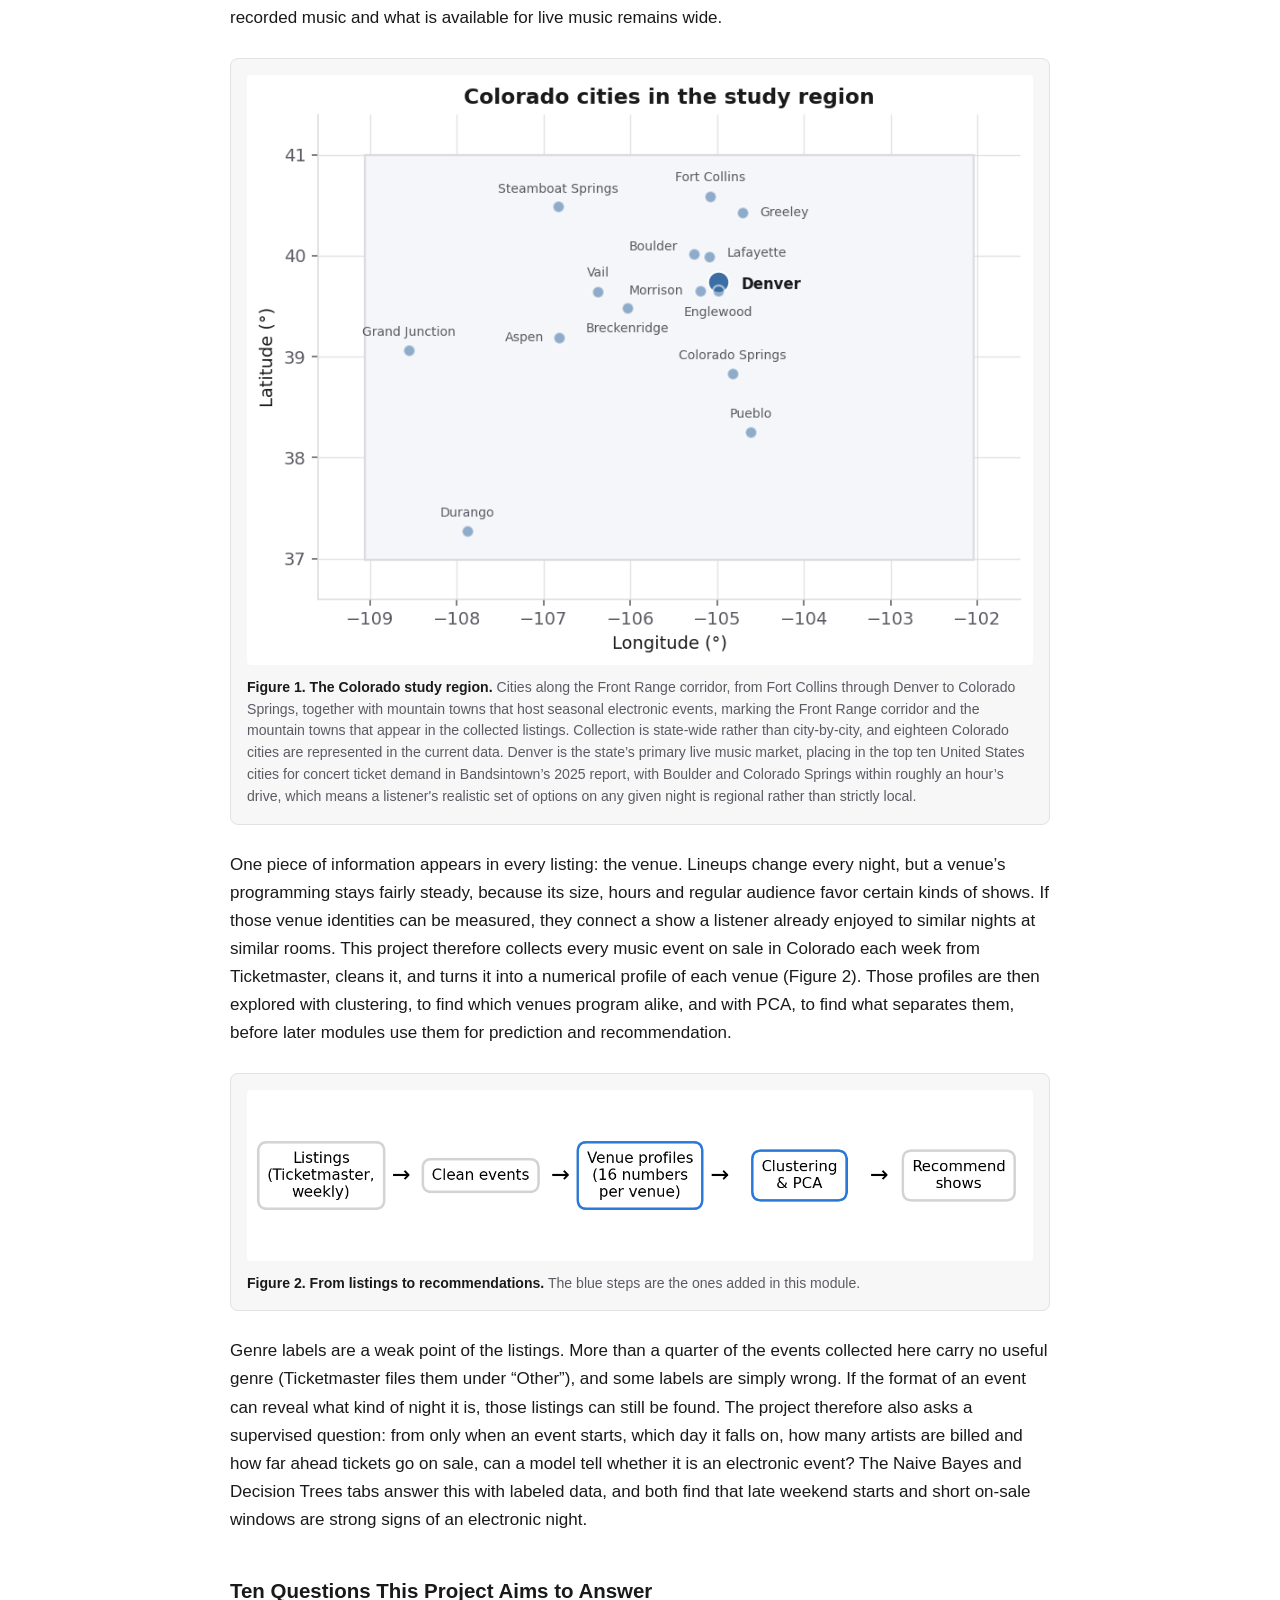
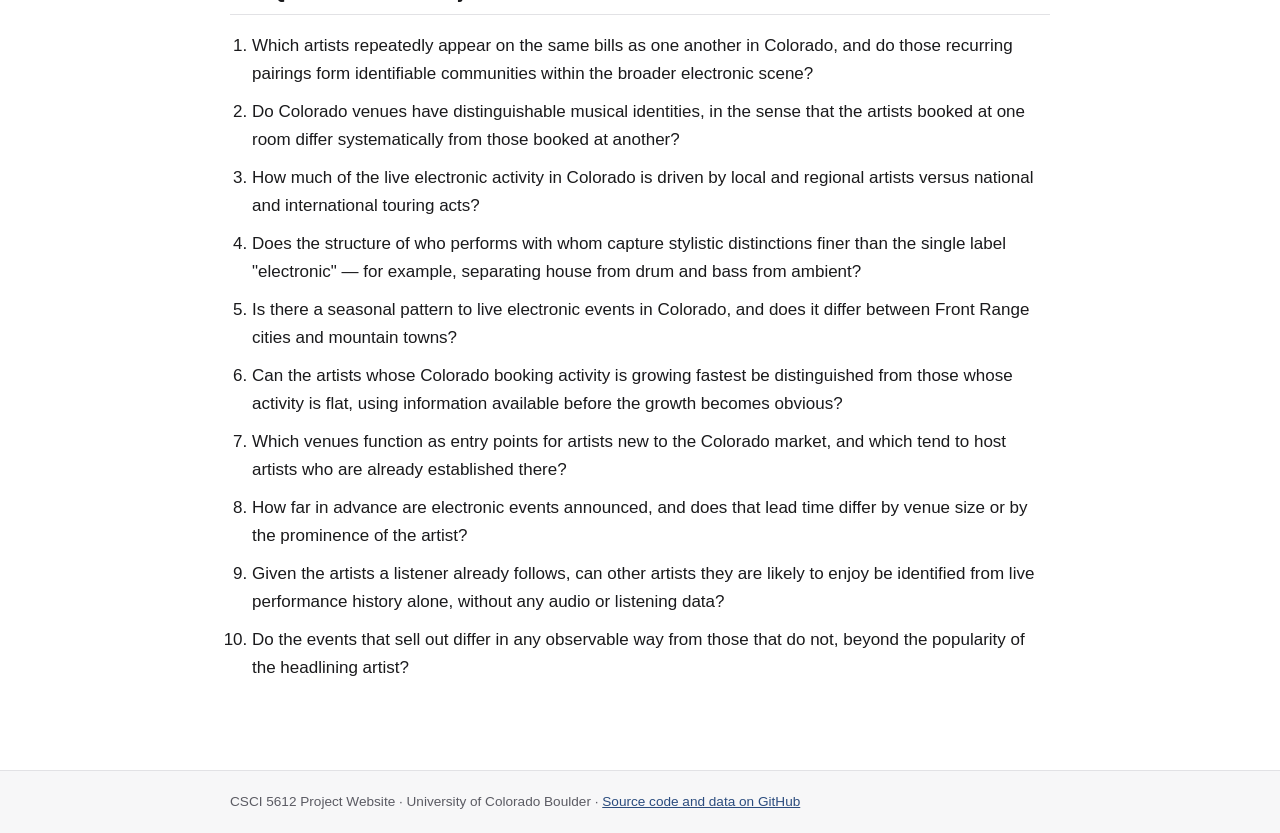
==== commit a5329e9b: "Module 3 Minor wording change." ====
--- a/index.html
+++ b/index.html
@@ -134,7 +134,7 @@
 </figure>
 
 <p>
-Genre labels are a weak point of the listings. About a quarter of the events
+Genre labels are a weak point of the listings. More than a quarter of the events
 collected here carry no useful genre (Ticketmaster files them under
 &ldquo;Other&rdquo;), and some labels are simply wrong. If the format of an event can
 reveal what kind of night it is, those listings can still be found. The project
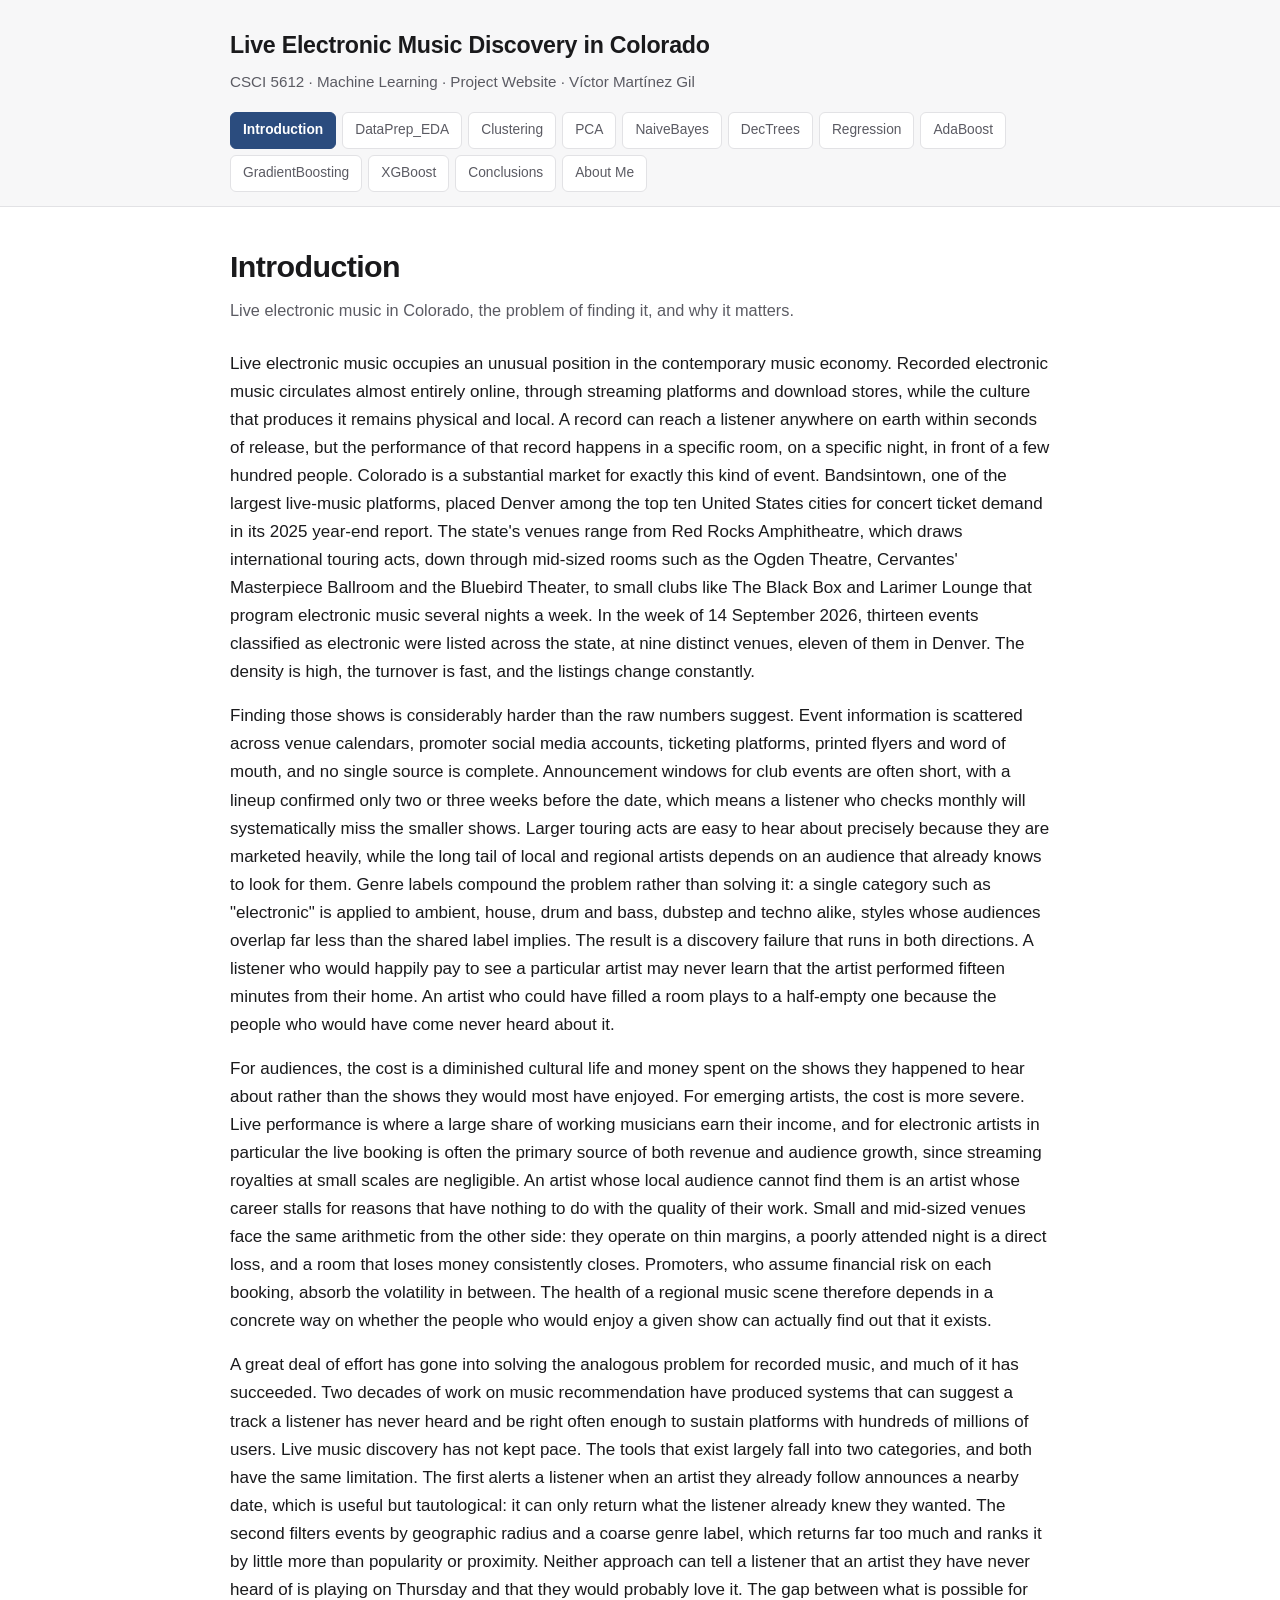
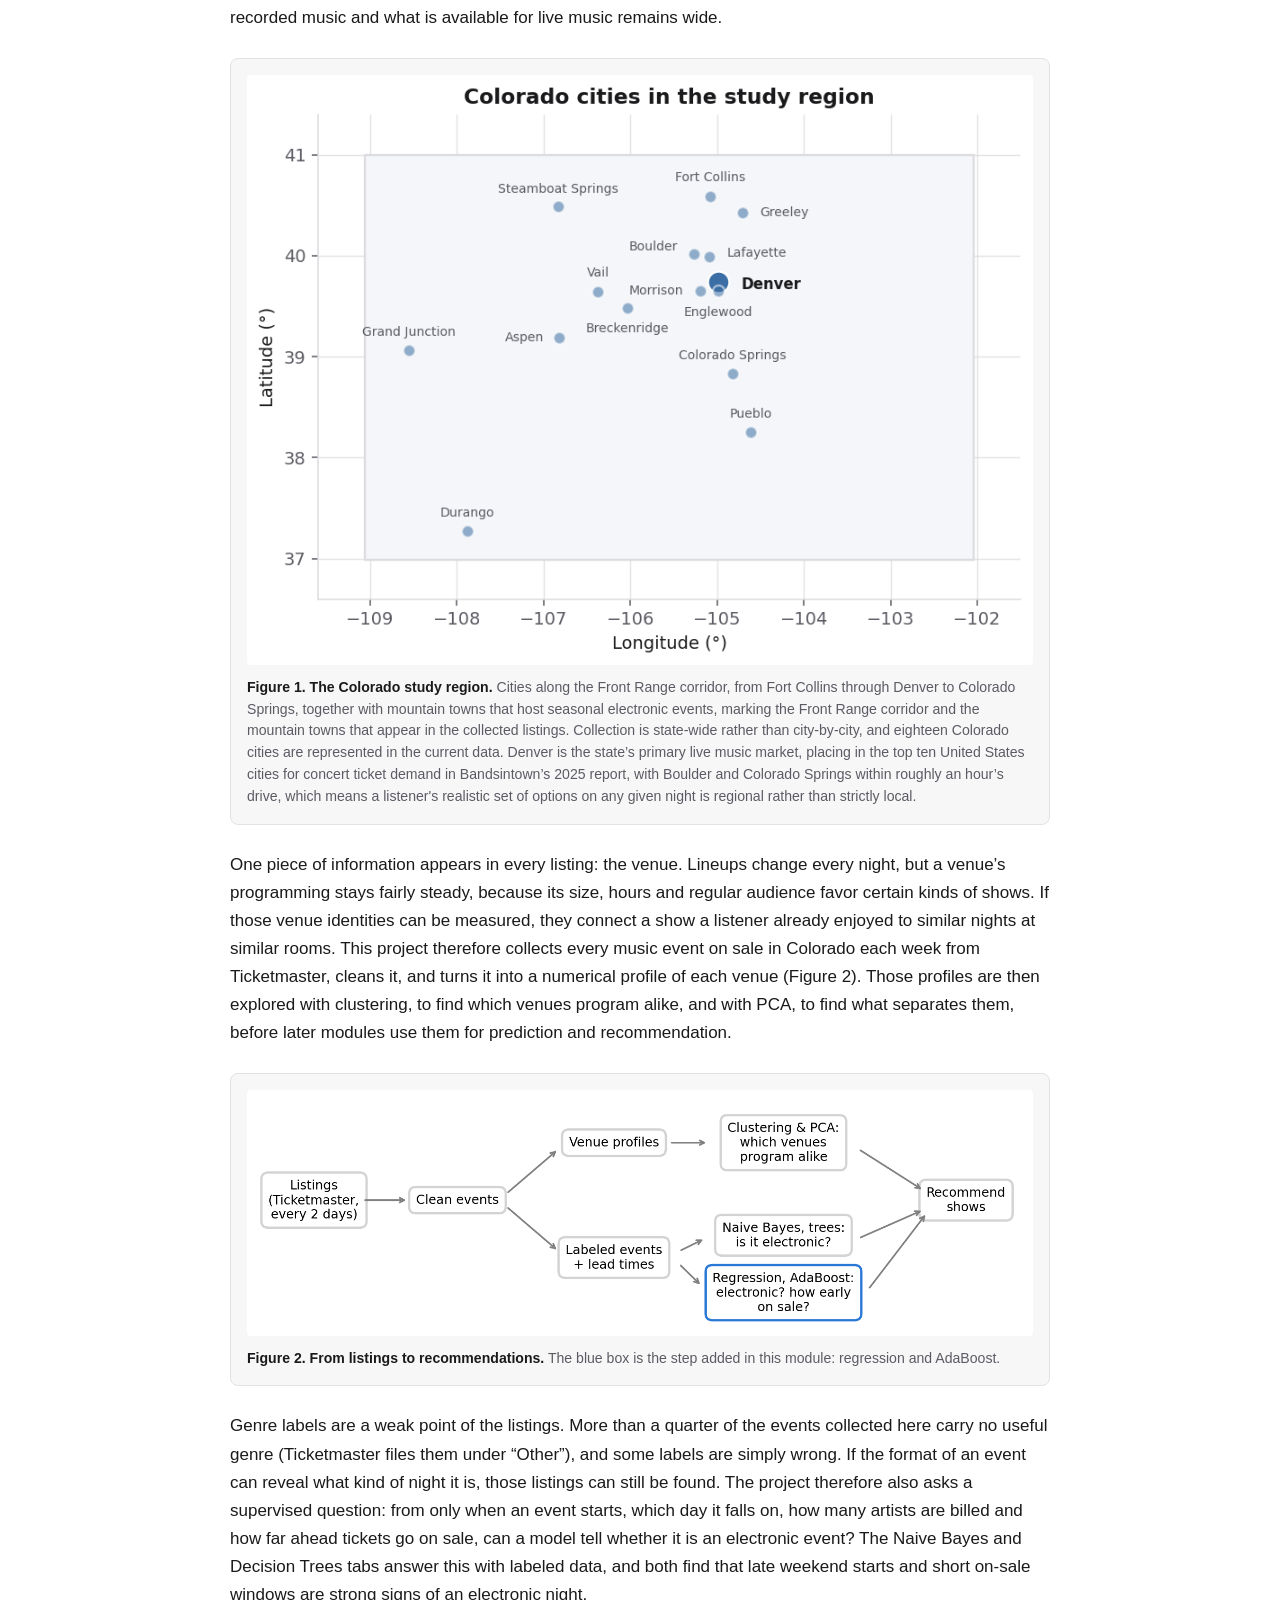
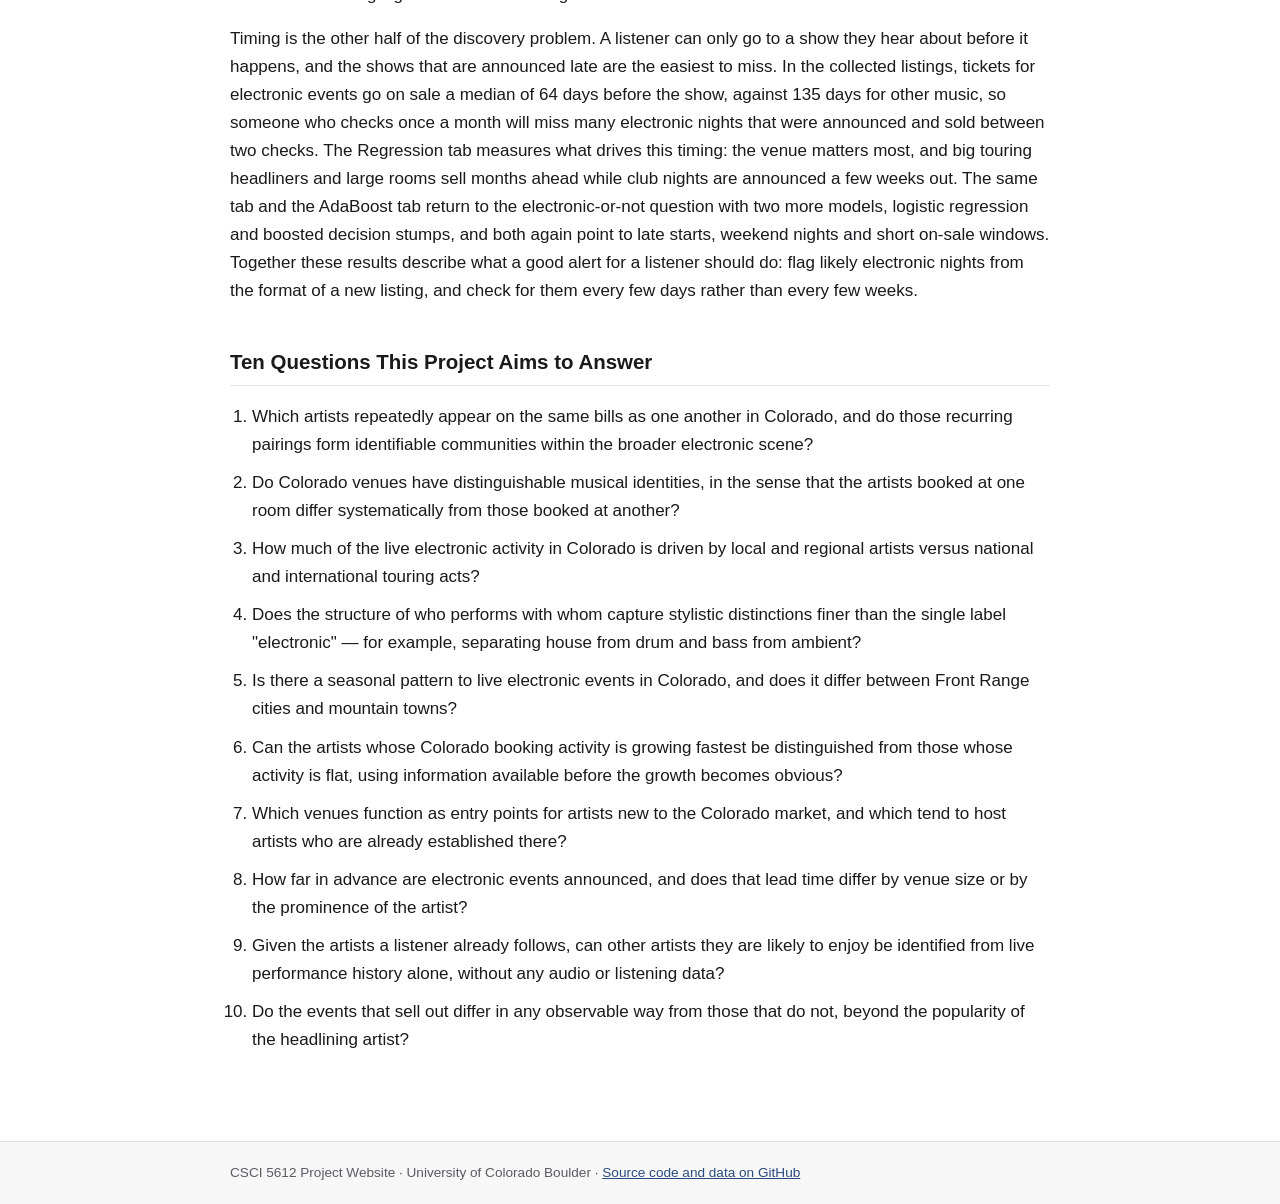
==== commit 2ac17168: "Module 4 first push" ====
--- a/index.html
+++ b/index.html
@@ -20,9 +20,10 @@
     <a href="pca.html">PCA</a>
     <a href="naivebayes.html">NaiveBayes</a>
     <a href="dectrees.html">DecTrees</a>
-    <a href="svms.html">SVMs</a>
     <a href="regression.html">Regression</a>
-    <a href="nn.html">NN</a>
+    <a href="adaboost.html">AdaBoost</a>
+    <a href="gradientboosting.html">GradientBoosting</a>
+    <a href="xgboost.html">XGBoost</a>
     <a href="conclusions.html">Conclusions</a>
     <a href="about.html">About Me</a>
   </nav>
@@ -128,8 +129,8 @@
 <figure>
   <img src="assets/figures/intro_pipeline.png" alt="Diagram: Listings, Clean events, Venue profiles, Clustering and PCA, Recommend shows">
   <figcaption>
-    <strong>Figure 2. From listings to recommendations.</strong> The blue steps are
-    the ones added in this module.
+    <strong>Figure 2. From listings to recommendations.</strong> The blue box is the
+    step added in this module: regression and AdaBoost.
   </figcaption>
 </figure>
 
@@ -143,6 +144,22 @@
 model tell whether it is an electronic event? The Naive Bayes and Decision Trees tabs
 answer this with labeled data, and both find that late weekend starts and short
 on-sale windows are strong signs of an electronic night.
+</p>
+
+<p>
+Timing is the other half of the discovery problem. A listener can only go to a show
+they hear about before it happens, and the shows that are announced late are the
+easiest to miss. In the collected listings, tickets for electronic events go on sale a
+median of 64 days before the show, against 135 days for other music, so someone who
+checks once a month will miss many electronic nights that were announced and sold
+between two checks. The Regression tab measures what drives this timing: the venue
+matters most, and big touring headliners and large rooms sell months ahead while
+club nights are announced a few weeks out. The same tab and the AdaBoost tab return
+to the electronic-or-not question with two more models, logistic regression and
+boosted decision stumps, and both again point to late starts, weekend nights and short
+on-sale windows. Together these results describe what a good alert for a listener
+should do: flag likely electronic nights from the format of a new listing, and check
+for them every few days rather than every few weeks.
 </p>
 
 <h2>Ten Questions This Project Aims to Answer</h2>
